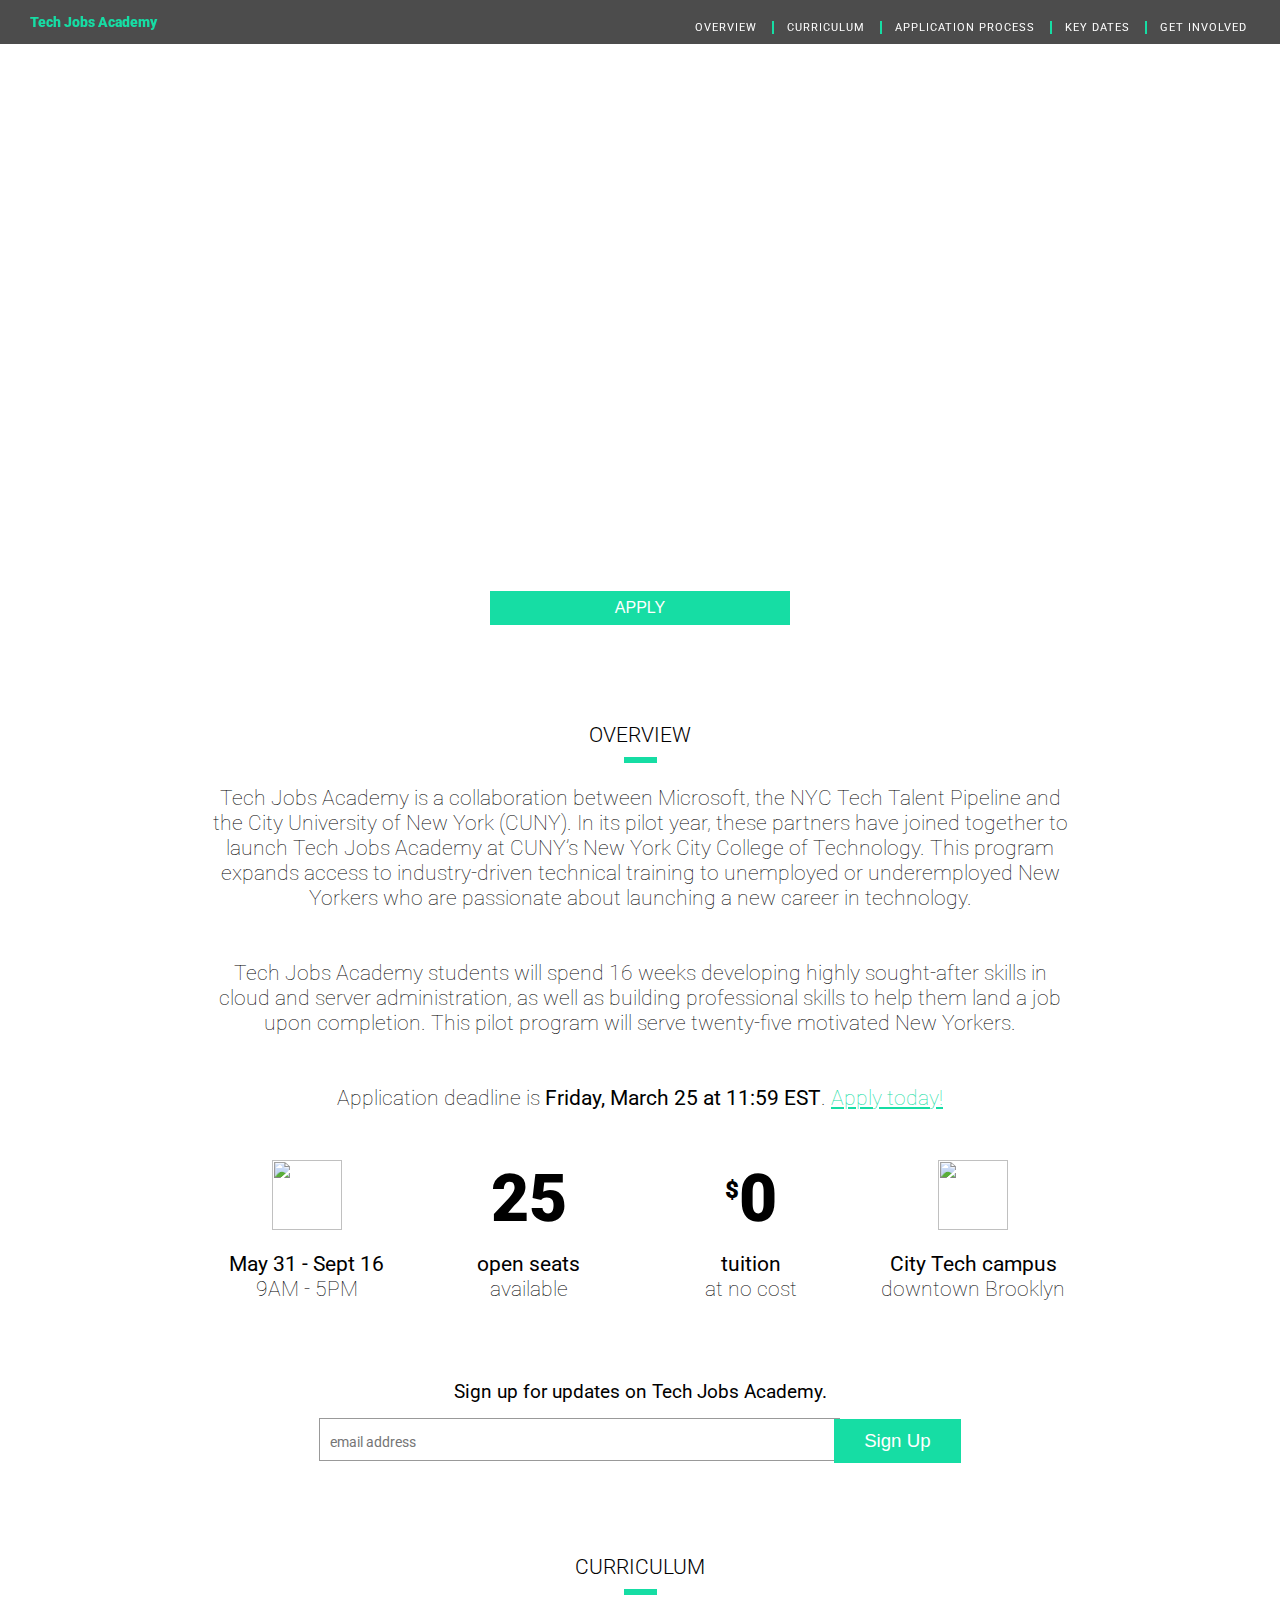
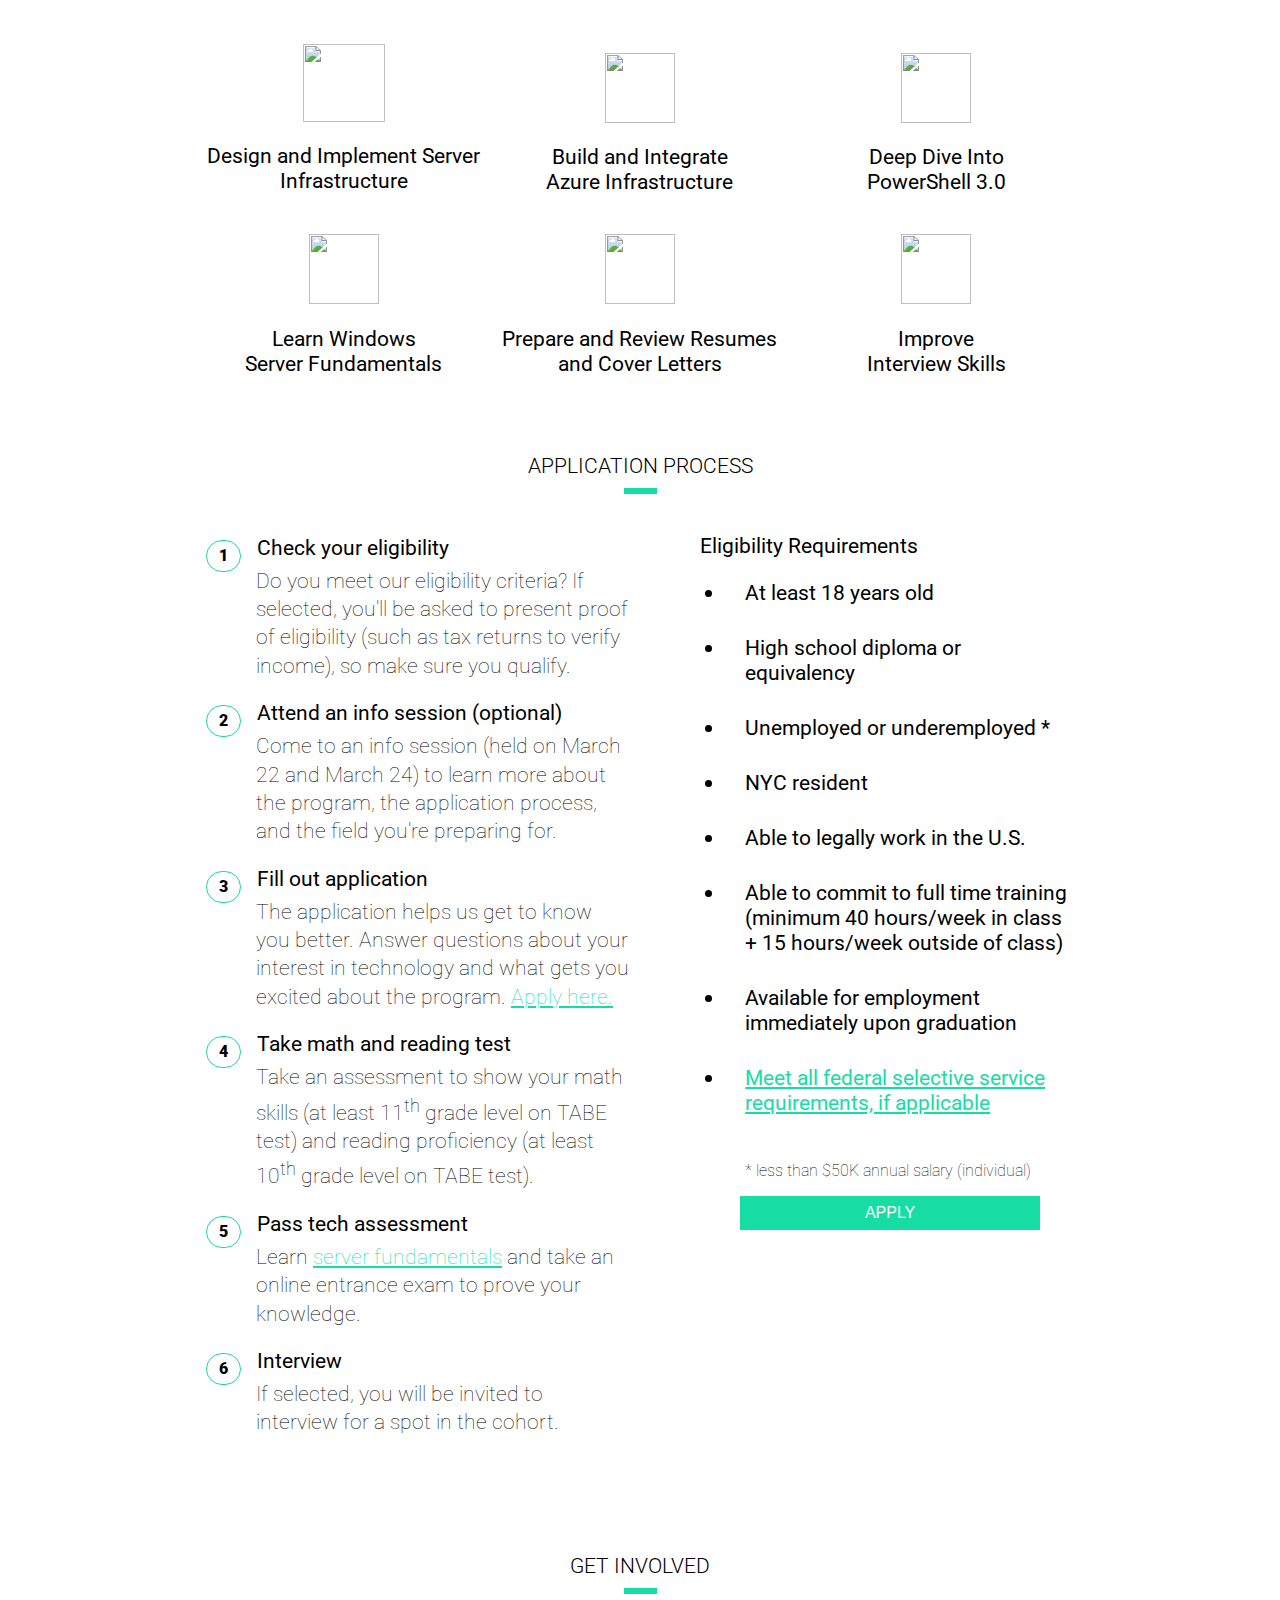
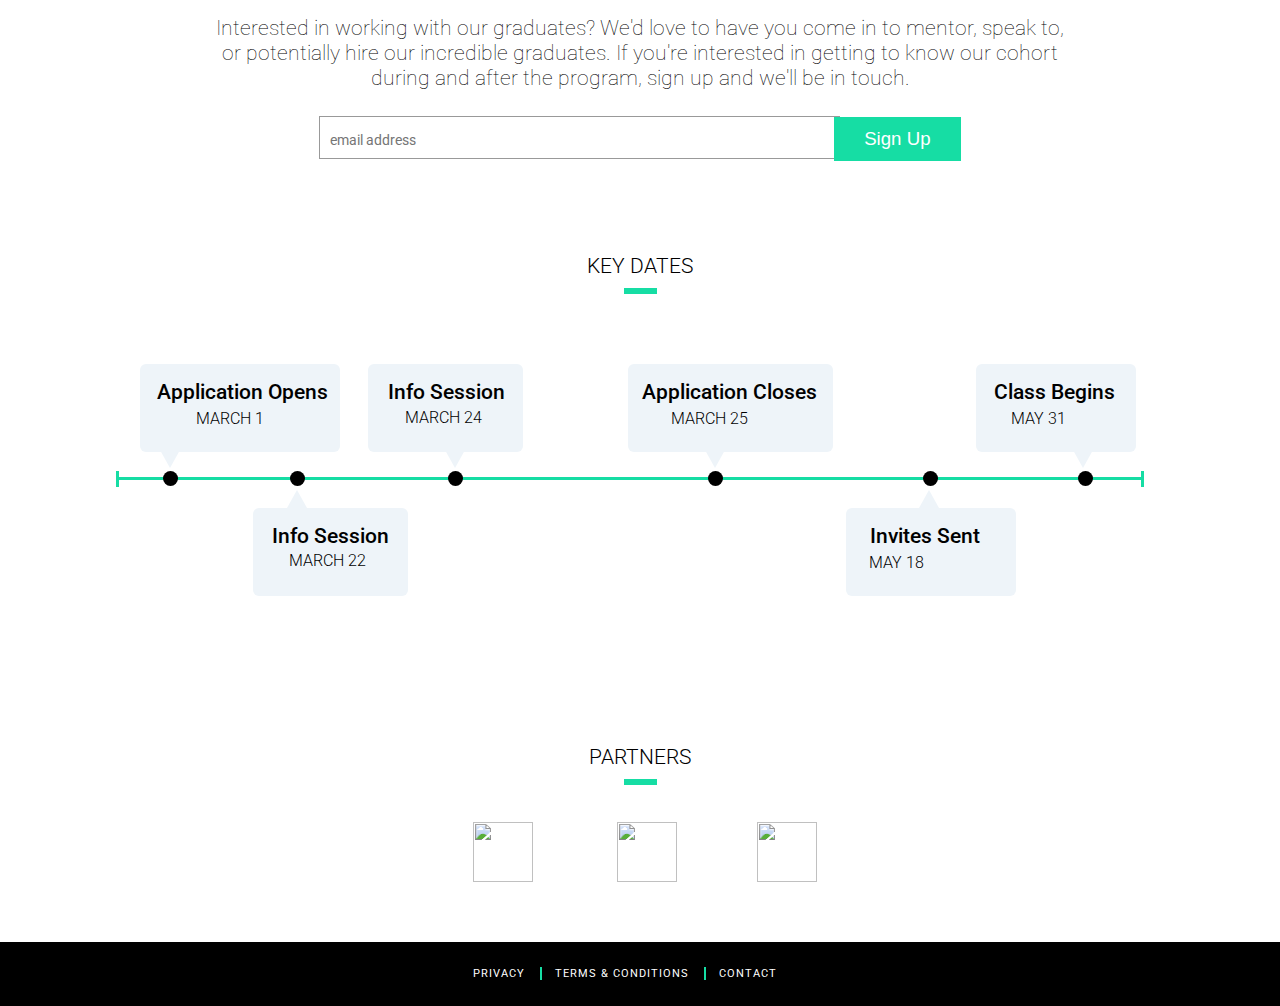
==== index.html @ 4dffdef2 "Updates copy changes" ====
<html>
  <head>
    <meta charset="utf-8">
    <meta name="viewport" content="width=device-width, initial-scale=1.0" />
    <title>Tech Jobs Academy</title>
    <script src="http://ajax.aspnetcdn.com/ajax/jQuery/jquery-1.11.3.min.js"></script>
    <script src="./javascript/main.js" type="text/javascript" charset="utf-8"></script>
    <link href="./stylesheets/style.css" rel="stylesheet">
    <link
    href='http://fonts.googleapis.com/css?family=Roboto:900,500,400,300,100' rel='stylesheet' type='text/css'>
    <script type="text/javascript">
      window.heap=window.heap||[],heap.load=function(e,t){window.heap.appid=e,window.heap.config=t=t||{};var
        n=t.forceSSL||"https:"===document.location.protocol,a=document.createElement("script");a.type="text/javascript",a.async=!0,a.src=(n?"https:":"http:")+"//cdn.heapanalytics.com/js/heap-"+e+".js";var
        o=document.getElementsByTagName("script")[0];o.parentNode.insertBefore(a,o);for(var r=function(e){return function(){heap.push([e].concat(Array.prototype.slice.call(arguments,0)))}},p=["clearEventProperties","identify","setEventProperties","track","unsetEventProperty"],c=0;c<p.length;c++)heap[p[c]]=r(p[c])};heap.load("2273105674");
    </script>
  </head>
  <body>
    <header>
      <div class="nav-bar">
        <div class="logo">
          <a href="#home" class="moveTo" title="TJA"><p>Tech Jobs Academy</p></a>
        </div>
        <nav>
          <button class="c-hamburger c-hamburger--rot" id="hamburger">
            <span>toggle menu</span>
          </button>
          <div class="nav-list">
            <ul>
              <li><a href="#overview" class="moveTo" title="OVERVIEW">OVERVIEW</a></li>
              <li><a href="#curriculum" class="moveTo" title="CURRICULUM">CURRICULUM</a></li>
              <li><a href="#application" class="moveTo" title="APPLICATION PROCESS">APPLICATION PROCESS</a></li>
              <li><a href="#key-dates" class="moveTo" title="KEY DATES">KEY DATES</a></li>
              <li><a href="#get-involved" class="moveTo" title="GET
                  INVOLVED">GET INVOLVED</a></li>
            </ul>
          </div>
        </nav>
      </div>
      <div class="hero" id="home">
        <div class="hero-blurb">
          <h1>Tech Jobs Academy</h1>
          <p>An intensive, 16-week technical training program preparing
            underemployed and unemployed New Yorkers for in-demand tech jobs in cloud and server administration.</p>
          <a
            href="https://tech-jobs-academy-2.forms.fm/tech-jobs-academy-cohort-2-2346"
            title="APPLY" target="_blank">
            <button class="long-button"
              href="https://tech-jobs-academy-2.forms.fm/tech-jobs-academy-cohort-2-2346">
              APPLY
            </button>
          </a>
        </div>
      </div>
    </header>
    <section class="overview" id="overview">
      <h2>OVERVIEW</h2>
      <p>
        Tech Jobs Academy is a collaboration between Microsoft, the
        NYC Tech Talent Pipeline and the City University of New York (CUNY). In
        its pilot year, these partners have joined together to launch Tech Jobs
        Academy at CUNY’s New York City College of Technology. This program
        expands access to industry-driven technical training to unemployed or
        underemployed New Yorkers who are passionate about
        launching a new career in technology.
      </p>
      <p>Tech Jobs Academy students will spend 16 weeks developing highly
        sought-after skills in cloud and server administration, as well as
        building professional skills to help them land a job upon completion.
        This pilot program will serve twenty-five motivated New Yorkers.</p>
      <p>Application deadline is <strong>Friday, March 25 at 11:59
          EST</strong>.
        <a href="https://tech-jobs-academy-2.forms.fm/tech-jobs-academy-cohort-2-2346" target="_blank">Apply today!</a>
      </p>
      <div class="curriculum-blurbs">
        <div class="image-blurb">
          <img src="./images/calendar.jpg">
          <h3>May 31 - Sept 16</h3>
          <p>9AM - 5PM</p>
        </div>
        <div class="image-blurb">
          <div class="icon">25</div>
          <h3>open seats</h3>
          <p>available</p>
        </div>
        <div class="image-blurb">
          <div class="icon"><span class="dollar">$</span>0</div>
          <h3>tuition</h3>
          <p>at no cost</p>
        </div>
        <div class="image-blurb">
          <img src="./images/location.jpg">
          <h3>City Tech campus</h3>
          <p>downtown Brooklyn</p>
        </div>
      </div>
      <div class="mail-signup">
        <!-- Begin MailChimp Signup Form -->
        <link href="//cdn-images.mailchimp.com/embedcode/slim-081711.css" rel="stylesheet" type="text/css">
        <style type="text/css">
          #mc_embed_signup{background:#fff; clear:left; font:14px Helvetica,Arial,sans-serif;  width:400px;}
          /* Add your own MailChimp form style overrides in your site stylesheet or in this style block.
          We recommend moving this block and the preceding CSS link to the HEAD of your HTML file. */
        </style>
        <div id="mc_embed_signup">
          <form
            action="//techjobsacademy.us11.list-manage.com/subscribe/post?u=0a7c96cb18dc32f26c730656a&amp;id=a09035aef5" method="post" id="mc-embedded-subscribe-form" name="mc-embedded-subscribe-form" class="validate" target="_blank" novalidate>
            <div id="mc_embed_signup_scroll">
              <label for="mce-EMAIL">Sign up for updates on Tech Jobs Academy.</label>
              <div id="input-box">
                <div style="position: absolute; left: -5000px;"><input
                  type="text" name="b_0a7c96cb18dc32f26c730656a_a09035aef5" tabindex="-1" value=""></div>
                <input type="email" value="" name="EMAIL" class="email" id="mce-EMAIL" placeholder="email address" required>
                <!-- real people should not fill this in and expect good things - do not remove this or risk form bot signups-->
                <span class="clear">
                  <input type="submit" value="Sign Up" name="subscribe" id="mc-embedded-subscribe" class="short-button">
                </span>
              </div>
            </div>
          </form>
        </div>
      </div>
    </section>

    <section class="curriculum" id="curriculum">
      <h2>CURRICULUM</h2>
      <div class="curriculum-blurbs">
        <div class="image-blurb">
          <img src="./images/server_infra.png" id="icon_1"><h3>Design and Implement Server Infrastructure</h3>
        </div>
        <div class="image-blurb">
          <img src="./images/azure_icon.jpg"><h3>Build and Integrate<br>Azure Infrastructure</h3>
        </div>
        <div class="image-blurb">
          <img src="./images/Terminal_icon.png"><h3>Deep Dive Into<br>PowerShell 3.0</h3>
        </div>
        <div class="image-blurb">
          <img src="./images/fundamentals_icon.png"><h3>Learn Windows<br>Server Fundamentals</h3>
        </div>
        <div class="image-blurb">
          <img src="./images/resume_icon.png"><h3>Prepare and Review Resumes and Cover Letters</h3>
        </div>
        <div class="image-blurb">
          <img src="./images/intervew_icon.png"><h3>Improve<br>Interview Skills</h3> 
        </div>
      </div>
    </section>

    <section class="application" id="application">
      <h2>APPLICATION PROCESS</h2>
      <div class="curriculum-blurbs">
        <div class="application-steps">
          <ol>
            <li>
              <h3>Check your eligibility</h3>
              <p>Do you meet our eligibility criteria? If selected, you'll be asked to
                present proof of eligibility (such as tax returns to verify income), so make sure you qualify.</p>
            </li>
            <li>
              <h3>Attend an info session (optional)</h3>
              <p>
                Come to an info session (held on March 22 and March 24) to learn
                more about the program, the application process, and the field
                you're preparing for.
              </p>
            </li>
            <li>
              <h3>Fill out application</h3>
              <p>The application helps us get to know you better. Answer
                questions about your interest in technology and what gets you
                excited about the program. <a
                  href="https://tech-jobs-academy-2.forms.fm/tech-jobs-academy-cohort-2-2346"
                  target="_blank">Apply
                  here.</a></p>
            </li>
            <li>
              <h3>Take math and reading test</h3>
              <p>Take an assessment to show your math skills (at least
                11<sup>th</sup> grade level on TABE test) and reading
                proficiency (at least 10<sup>th</sup> grade level on TABE test).</p>
            </li>
            <li>
              <h3>Pass tech assessment</h3>
              <p>Learn <a
                  href="https://mva.microsoft.com/en-us/training-courses/windows-server-administration-fundamentals-8477?l=LaRRbeXz_5004984382"
                  target="_blank">server fundamentals</a> and take an online entrance exam to prove your knowledge.</p>
            </li>
            <li>
              <h3>Interview</h3>
              <p>If selected, you will be invited to interview for a spot in the cohort.</p>
            </li>
          </ol>
        </div>
        <div class="eligibility">
          <h3>Eligibility Requirements</h3>
          <ul>
            <li>At least 18 years old</li>
            <li>High school diploma or equivalency</li>
            <li>Unemployed or underemployed *</li>
            <li>NYC resident</li>
            <li>Able to legally work in the U.S.</li>
            <li>Able to commit to full time training (minimum 40 hours/week
              in class + 15 hours/week outside of class)</li>
            <li>Available for employment immediately upon graduation</li>
            <li><a href="http://www.sss.gov/default.htm" target="_blank">Meet all federal
                selective service requirements, if applicable</a></li>
            <p>* less than $50K annual salary (individual)</p>
          </ul>
          <div class="apply-button">
            <a href="https://tech-jobs-academy-2.forms.fm/tech-jobs-academy-cohort-2-2346"
              title="APPLY" target="_blank">
              <button class="long-button">
                APPLY
              </button>
            </a>
          </div>
        </div>
      </div>
    </section>

    <section class="get-involved" id="get-involved">
      <h2>GET INVOLVED</h2>
      <p>Interested in working with our graduates? We'd love to have you come in
        to mentor, speak to, or potentially hire our incredible graduates. If
       you're interested in getting to know our cohort during and after the
       program, sign up and we'll be in touch.</p>
      <div class="mail-signup">
        <!-- Begin MailChimp Signup Form -->
        <link href="//cdn-images.mailchimp.com/embedcode/slim-081711.css" rel="stylesheet" type="text/css">
        <style type="text/css">
          #mc_embed_signup{background:#fff; clear:left; font:14px Helvetica,Arial,sans-serif;  width:400px;}
          /* Add your own MailChimp form style overrides in your site stylesheet or in this style block.
          We recommend moving this block and the preceding CSS link to the HEAD of your HTML file. */
        </style>
        <div id="mc_embed_signup">
          <form
            action="//techjobsacademy.us11.list-manage.com/subscribe/post?u=0a7c96cb18dc32f26c730656a&amp;id=a09035aef5" method="post" id="mc-embedded-subscribe-form" name="mc-embedded-subscribe-form" class="validate" target="_blank" novalidate>
            <div id="mc_embed_signup_scroll">
              <div id="input-box">
                <div style="position: absolute; left: -5000px;"><input
                  type="text" name="b_0a7c96cb18dc32f26c730656a_a09035aef5" tabindex="-1" value=""></div>
                <input type="email" value="" name="EMAIL" class="email" id="mce-EMAIL" placeholder="email address" required>
                <!-- real people should not fill this in and expect good things - do not remove this or risk form bot signups-->
                <span class="clear">
                  <input type="submit" value="Sign Up" name="subscribe" id="mc-embedded-subscribe" class="short-button">
                </span>
              </div>
            </div>
          </form>
        </div>
    </section>
    <section class="key-dates" id="key-dates">
      <h2>KEY DATES</h2>
      <div class="timeline">
        <div class="line">
          <div class="line-start">
          </div>
          <div class="line-end">
          </div>
        </div>
        <div class="key-date" id="dot1">
          <div class="callout">
            <h3>Application Opens</h3>
            <b class="notch"></b>
          </div>
          <h4>MARCH 1</h4>
          <span></span>
        </div>
        <div class="key-date" id="dot2">
          <a
            href=""
            target="_blank">
            <div class="callout">
              <h3>Info Session</h3>
              <b class="notch"></b>
            </div>
            <h4>MARCH 22</h4>
            <span></span>
          </a>
        </div>
        <div class="key-date" id="dot3">
          <a
            href=""
            target="_blank">
            <div class="callout">
              <h3>Info Session</h3>
              <b class="notch"></b>
            </div>
            <h4>MARCH 24</h4>
            <span></span>
          </a>
        </div>
        <div class="key-date" id="dot6">
          <div class="callout">
            <h3>Application Closes</h3>
            <b class="notch"></b>
          </div>
          <h4>MARCH 25</h4>
          <span></span>
        </div>
        <div class="key-date" id="dot7">
          <div class="callout">
            <h3>Invites Sent</h3>
            <b class="notch"></b>
          </div>
          <h4>MAY 18</h4>
          <span></span>
        </div>
        <div class="key-date" id="dot8">
          <div class="callout">
            <h3>Class Begins</h3>
            <b class="notch"></b>
          </div>
          <h4>MAY 31</h4>
          <span></span>
        </div>
      </div>
    </section>
    <footer>
      <h2>PARTNERS</h2>
      <div class="partner-logos">
        <a href="http://www.citytech.cuny.edu" target="_blank" title="New York
          City College of Technology/CUNY"><img src="./images/cuny-black.jpg"></a>
        <a href="http://www.techtalentpipeline.nyc" target="_blank" title="NYC
          Tech Talent Pipeline"><img src="./images/ttp_logo.png"</a>
        <a href="http://www.microsoft.com" target="_blank" title="Microsoft"><img src="./images/msr.jpg"></a>
      </div>
    </footer>
    <section class="footer" id="footer">
      <nav>
        <ul>
          <li><a href="http://www1.nyc.gov/home/privacy-policy.page" target="_blank">Privacy</a></li>
          <li><a href="http://www1.nyc.gov/home/terms-of-use.page" target="_blank">Terms & Conditions</a></li>
          <li><a href="mailto:info@techjobsacademy.com">Contact</a></li>
        </ul>
      </nav>
    </section>
  </body>
</html>
---- stylesheets/style.css ----
html {
  box-sizing: border-box; }

*, *::after, *::before {
  box-sizing: inherit; }

.long-button {
  display: inline-block;
  background-color: #16DDA4;
  cursor: pointer;
  color: white;
  font-family: 100% Roboto, sans-serif;
  font-size: 1em;
  padding: 8px 0px;
  text-decoration: none;
  border: none; }

body {
  margin: 0; }

a {
  color: white;
  text-decoration: none; }

p > a, li a {
  color: #16DDA4;
  text-decoration: underline; }

h1 {
  font-family: Roboto, sans-serif;
  font-size: 2.36859em;
  font-weight: 500;
  color: white;
  z-index: 10; }

h2 {
  font-family: Roboto, sans-serif;
  font-size: 1.333em;
  font-weight: 300;
  color: black; }
  h2:after {
    content: ' ';
    max-width: initial;
    display: block;
    height: 6px;
    width: 33px;
    margin-left: auto;
    margin-right: auto;
    margin-top: 10px;
    background-color: #16DDA4; }

h3 {
  font-family: Roboto, sans-serif;
  font-size: 1em;
  font-weight: 400;
  color: black; }

h4 {
  font-family: Roboto, sans-serif;
  font-size: 1em;
  font-weight: 300;
  color: black; }

p {
  font-family: Roboto, sans-serif;
  font-size: 1em;
  font-weight: 100;
  color: black; }

li {
  font-family: Roboto, sans-serif;
  font-size: 1em; }
  li h3 {
    font-weight: 400; }
  li p {
    font-weight: 100; }

ul {
  font-family: Roboto, sans-serif;
  font-weight: 400;
  color: black; }

.application-steps ol {
  list-style: none;
  counter-reset: my-awesome-counter; }
  .application-steps ol li {
    margin-left: 10px;
    padding: 0px;
    counter-increment: my-awesome-counter;
    border-bottom: 1px solid white;
    line-height: 22px; }
    .application-steps ol li h3 {
      margin: 0;
      display: inline-block; }
    .application-steps ol li p {
      margin-top: 5px;
      padding-left: 0px; }
  .application-steps ol li:before {
    content: counter(my-awesome-counter);
    line-height: 30px;
    display: inline-block;
    vertical-align: middle;
    margin: 0px 12px -10px -50px;
    width: 35px;
    text-align: center;
    border-radius: 1in;
    border: 1.5px solid #16DDA4;
    font-weight: 900;
    background-color: white; }

.hero-blurb p {
  color: white; }

section {
  padding: 25px 0; }

.icon {
  font-family: Roboto, sans-serif;
  font-size: 66px;
  font-weight: 900; }

.dollar {
  font-size: 24px;
  vertical-align: super; }

#icon_1 {
  margin-top: -9px;
  height: 78px;
  width: 82px;
  padding-top: -90px; }

header::after {
  clear: both;
  content: "";
  display: table; }

.hero {
  float: left;
  display: block;
  margin-right: 2.35765%;
  width: 100%;
  background-image: url("../images/black_woman_at_computer.jpeg");
  background-repeat: no-repeat;
  background-size: 750px;
  background-position: -90 0; }
  .hero:last-child {
    margin-right: 0; }
  .hero p h1 {
    float: left;
    display: block;
    margin-right: 2.35765%;
    width: 100%; }
    .hero p h1:last-child {
      margin-right: 0; }
  .hero h1 {
    color: white; }
  .hero .hero-blurb {
    max-width: 68em;
    margin-left: auto;
    margin-right: auto;
    text-align: center;
    padding: 150px 20% 50px; }
    .hero .hero-blurb::after {
      clear: both;
      content: "";
      display: table; }
    .hero .hero-blurb p {
      font-weight: 400; }

.image-blurb {
  float: left;
  display: block;
  margin-right: 2.35765%;
  width: 48.82117%;
  text-align: center; }
  .image-blurb:last-child {
    margin-right: 0; }
  .image-blurb:nth-child(2n) {
    margin-right: 0; }
  .image-blurb:nth-child(2n+1) {
    clear: left; }
  .image-blurb img, .image-blurb .icon {
    height: 70px; }
  .image-blurb h3 {
    margin-bottom: 0px; }
  .image-blurb p {
    margin-top: 0px; }

.curriculum-blurbs {
  max-width: 68em;
  margin-left: auto;
  margin-right: auto; }
  .curriculum-blurbs::after {
    clear: both;
    content: "";
    display: table; }

button {
  width: 200px; }

section {
  max-width: 68em;
  margin-left: auto;
  margin-right: auto;
  max-width: 58em;
  padding: 30px; }
  section::after {
    clear: both;
    content: "";
    display: table; }

h1, h2 {
  text-align: center; }

.overview p {
  text-align: center;
  font-weight: 100;
  margin-bottom: 50px; }

.get-involved p {
  text-align: center; }

.eligibility {
  float: left;
  display: block;
  margin-right: 2.35765%;
  width: 100%; }
  .eligibility:last-child {
    margin-right: 0; }
  .eligibility h3 {
    padding-left: 20px; }
  .eligibility ul {
    padding-left: 0px; }
  .eligibility ul li {
    margin-left: 40px;
    padding-bottom: 30px; }
  .eligibility ul p {
    padding-left: 20px; }
  .eligibility p {
    text-align: center;
    font-weight: 100;
    font-size: 1em; }
  .eligibility .apply-button {
    text-align: center; }
  .eligibility .long-button {
    padding-right: 10px;
    padding-left: 10px;
    margin-left: 6px; }

.application-steps {
  display: block; }
  .application-steps::after {
    clear: both;
    content: "";
    display: table; }

.curriculum .curriculum-blurbs .image-blurb {
  margin-top: 30px; }

.key-dates {
  position: relative; }
  .key-dates::after {
    clear: both;
    content: "";
    display: table; }
  .key-dates h2 {
    margin-bottom: -80px; }

.timeline {
  width: 100%;
  position: relative; }
  .timeline::after {
    clear: both;
    content: "";
    display: table; }
  .timeline .key-date {
    width: 100%; }
    .timeline .key-date h3, .timeline .key-date h4 {
      width: 50%; }
    .timeline .key-date span {
      margin-left: -8.5px;
      left: 50.1%;
      top: 2px; }
  .timeline #dot1 {
    position: absolute;
    top: 180px; }
  .timeline #dot2 {
    position: absolute;
    top: 250px; }
  .timeline #dot3 {
    position: absolute;
    top: 320px; }
  .timeline #dot4 {
    position: absolute;
    top: 390px; }
  .timeline #dot6 {
    position: absolute;
    top: 460px; }
  .timeline #dot7 {
    position: absolute;
    top: 570px; }
  .timeline #dot8 {
    position: absolute;
    top: 675px; }
  .timeline h3 {
    font-weight: 500;
    display: block;
    text-align: right;
    float: left;
    margin: 0;
    padding-right: 27px; }
  .timeline span {
    position: absolute;
    text-align: center;
    border-radius: 50%;
    width: 15px;
    height: 15px;
    z-index: 2;
    background-color: black; }
  .timeline h4 {
    margin: 0px;
    display: block;
    text-align: left;
    float: left;
    margin-top: 2px;
    padding-left: 25px;
    font-size: 15px; }

.line {
  margin-top: 45px;
  z-index: 0;
  position: absolute;
  top: 110px;
  left: 49.5%;
  height: 565px;
  width: 3.5px;
  background-color: #16DDA4; }
  .line .line-start {
    position: absolute;
    height: 5px;
    width: 16px;
    top: -5px;
    left: -6px;
    background-color: #16DDA4; }
  .line .line-end {
    position: absolute;
    height: 5px;
    width: 16px;
    top: 562px;
    left: -6px;
    background-color: #16DDA4; }

footer {
  float: left;
  display: block;
  margin-right: 2.35765%;
  width: 100%;
  text-align: center; }
  footer:last-child {
    margin-right: 0; }
  footer .partner-logos {
    padding: 20px 0px 40px; }
  footer h2 {
    margin-top: 760px; }
  footer a {
    display: block;
    padding-bottom: 20px; }
    footer a img {
      width: 120px; }

.footer {
  background-color: black;
  color: white;
  clear: both;
  float: left;
  display: block;
  margin-right: 2.35765%;
  width: 100%;
  text-align: center;
  padding: 15px;
  max-width: none; }
  .footer:last-child {
    margin-right: 0; }
  .footer nav, .footer ul {
    float: none;
    width: auto; }
  .footer li {
    text-transform: uppercase; }
  .footer ul {
    display: inline-block;
    padding: 0px; }
  .footer nav {
    padding: 10px 0px; }

.mail-signup #mc_embed_signup #mc_embed_signup_scroll label[for=mce-EMAIL] {
  display: block;
  font-size: 1.333em;
  font-family: Roboto, sans-serif;
  text-align: center;
  width: auto;
  font-weight: normal;
  margin-top: 30px;
  margin-bottom: 10px; }

.mail-signup #mc_embed_signup {
  text-align: center;
  width: auto; }
  .mail-signup #mc_embed_signup form {
    text-align: center; }

.mail-signup #mc_embed_signup #input-box input[type="email"] {
  display: inline;
  font-family: Roboto, sans-serif;
  font-size: 1em;
  margin: 0;
  box-shadow: none;
  border-radius: none;
  margin-top: 4.5px;
  width: 130px;
  padding: 15px 10px 10px; }

.short-button {
  padding: 11px 30px;
  margin-right: auto;
  margin-left: -10px;
  display: inline;
  background-color: #16DDA4;
  cursor: pointer;
  color: #ffffff;
  font-family: 1.733em;
  font-size: 1.333em;
  text-decoration: none;
  border: none; }

.share img {
  width: 300px; }
.share section {
  padding-top: 100px; }
  .share section h2 {
    font-size: 2em; }
  .share section p {
    font-size: 1em;
    font-weight: normal; }
  .share section .description {
    font-weight: 100; }

@media screen and (max-width: 750px) {
  .nav-bar {
    float: left;
    display: block;
    margin-right: 2.35765%;
    width: 100%; }
    .nav-bar:last-child {
      margin-right: 0; }
    .nav-bar::after {
      clear: both;
      content: "";
      display: table; }
    .nav-bar .logo {
      width: 100%;
      z-index: 9;
      background-color: rgba(0, 0, 0, 0.7);
      top: 0px;
      left: 0px;
      position: fixed; }
      .nav-bar .logo p {
        color: #16DDA4;
        font-size: 0.56278em;
        font-weight: 900;
        float: left; }
    .nav-bar nav {
      /* active state, i.e. menu open */ }
      .nav-bar nav button {
        float: right; }
      .nav-bar nav .nav-list {
        float: left;
        display: block;
        margin-right: 2.35765%;
        width: 100%;
        display: none; }
        .nav-bar nav .nav-list:last-child {
          margin-right: 0; }
        .nav-bar nav .nav-list ul {
          z-index: 9;
          padding-left: 0;
          padding-top: 10px;
          list-style-type: none;
          color: black;
          width: 100%;
          background-color: rgba(0, 0, 0, 0.7);
          margin-bottom: 0px;
          padding-bottom: 2px;
          position: fixed;
          margin-top: 28px; }
        .nav-bar nav .nav-list li {
          margin-top: 5px;
          margin-bottom: 5px;
          color: #000000;
          text-align: center;
          padding-bottom: 5px;
          border-bottom: 1px solid #16DDA4; }
          .nav-bar nav .nav-list li:last-child {
            border-bottom: none;
            padding-bottom: 1px; }
        .nav-bar nav .nav-list a {
          color: white;
          text-decoration: none; }
        .nav-bar nav .nav-list a:hover {
          color: #16DDA4; }
      .nav-bar nav .c-hamburger {
        top: 0px;
        right: 0px;
        display: block;
        position: fixed;
        overflow: hidden;
        margin: 0;
        padding: 0;
        width: 32px;
        height: 28px;
        z-index: 15;
        font-size: 0;
        text-indent: -9999px;
        appearance: none;
        box-shadow: none;
        border-radius: none;
        border: none;
        cursor: pointer;
        transition: background 0.3s; }
      .nav-bar nav .c-hamburger:focus {
        outline: none; }
      .nav-bar nav .c-hamburger span {
        display: block;
        position: absolute;
        top: 44px;
        left: 18px;
        right: 18px;
        height: 2px;
        width: 15px;
        margin-left: -9.5px;
        margin-top: -31.8px;
        background: white; }
      .nav-bar nav .c-hamburger span::before,
      .nav-bar nav .c-hamburger span::after {
        position: absolute;
        display: block;
        left: 0;
        margin-top: 13px;
        margin-bottom: 13px;
        margin-left: 0px;
        height: 2px;
        width: 15px;
        background-color: #fff;
        content: ""; }
      .nav-bar nav .c-hamburger span::before {
        top: -20px; }
      .nav-bar nav .c-hamburger span::after {
        bottom: -20px; }
      .nav-bar nav .c-hamburger--rot {
        background-color: #16DDA4; }
      .nav-bar nav .c-hamburger--rot span {
        transition: transform 0.3s; }
      .nav-bar nav .c-hamburger--rot.is-active {
        background-color: #30856d; }
      .nav-bar nav .c-hamburger--rot.is-active span {
        transform: rotate(90deg); } }
@media screen and (min-width: 750px) {
  h1 {
    font-size: 4.20873em;
    margin-bottom: 0px; }

  section.overview .image-blurb {
    float: left;
    display: block;
    margin-right: 2.35765%;
    width: 23.23176%; }
    section.overview .image-blurb:nth-child(1n) {
      margin-right: 2.35765%; }
    section.overview .image-blurb:nth-child(1n+1) {
      clear: none; }
    section.overview .image-blurb:last-child {
      margin-right: 0; }

  nav ul li {
    display: inline; }

  section.curriculum .image-blurb {
    float: left;
    display: block;
    margin-right: 2.35765%;
    width: 31.76157%; }
    section.curriculum .image-blurb:nth-child(1n) {
      margin-right: 2.35765%; }
    section.curriculum .image-blurb:nth-child(1n+1) {
      clear: none; }
    section.curriculum .image-blurb:last-child {
      margin-right: 0; }
    section.curriculum .image-blurb:nth-child(3n) {
      margin-right: 0; }
    section.curriculum .image-blurb:nth-child(3n+1) {
      clear: left; }

  .eligibility {
    float: left;
    display: block;
    margin-right: 2.35765%;
    width: 48.82117%;
    padding-left: 50px; }
    .eligibility:last-child {
      margin-right: 0; }
    .eligibility h3 {
      text-align: left; }
    .eligibility ul {
      padding-left: 25px; }
      .eligibility ul li {
        margin-left: 0px;
        margin-right: 0px;
        padding-left: 20px; }
    .eligibility p {
      text-align: initial;
      font-weight: 100; }
    .eligibility .long-button {
      padding-right: 10px;
      padding-left: 10px; }

  .application-steps {
    float: left;
    display: block;
    margin-right: 2.35765%;
    width: 48.82117%; }
    .application-steps:last-child {
      margin-right: 0; }
    .application-steps ol {
      margin-top: 25px; }

  .hero {
    width: 100%;
    background-size: 100%;
    background-position: 0 0; }
    .hero .hero-blurb {
      max-width: 80em;
      padding-top: 350px; }
    .hero p {
      font-size: 1.333em;
      font-weight: 100; }

  p {
    font-weight: 100; }

  .mail-signup #mc_embed_signup #input-box input[type="email"] {
    font-family: Roboto, sans-serif;
    font-size: 1em;
    width: 60%;
    box-shadow: none;
    border-radius: none;
    margin-right: auto;
    webkit-appearance: none;
    border: 1px solid #999; }

  .long-button {
    width: 300px; }

  .curriculum .curriculum-blurbs .image-blurb {
    margin-top: 40px; }

  .key-dates {
    position: relative; }
    .key-dates::after {
      clear: both;
      content: "";
      display: table; }
    .key-dates h2 {
      margin-bottom: -40px; }

  .timeline {
    width: 100%;
    position: relative;
    display: inline-block; }
    .timeline::after {
      clear: both;
      content: "";
      display: table; }
    .timeline .key-date {
      width: 200px;
      height: 200px; }
      .timeline .key-date span {
        margin-left: -8.5px;
        top: 40px;
        left: 80px; }
      .timeline .key-date h3 {
        width: 180px;
        left: 20px; }
      .timeline .key-date h4 {
        width: 180px;
        left: 10px; }
    .timeline #dot1 {
      left: -115px;
      top: 177px; }
      .timeline #dot1 h3 {
        position: absolute;
        left: 10px;
        width: 205px;
        top: 15px; }
      .timeline #dot1 h4 {
        position: absolute;
        left: 80px;
        width: 180px;
        font-size: 1em;
        top: -22px; }
      .timeline #dot1 .callout {
        position: relative;
        top: -85px;
        left: 29px;
        height: 50px;
        width: 200px;
        margin: 18px 20px 3px;
        padding: 44px 20px;
        background-color: #eef4f9;
        -moz-border-radius: 6px;
        -webkit-border-radius: 6px;
        border-radius: 6px; }
      .timeline #dot1 .callout .notch {
        position: absolute;
        top: 86px;
        left: 20px;
        margin: 0;
        border-top: 0;
        border-left: 10px solid transparent;
        border-right: 10px solid transparent;
        border-top: 18px solid #eef4f9;
        padding: 0;
        width: 0;
        height: 0;
        font-size: 0;
        line-height: 0;
        _border-right-color: pink;
        _border-left-color: pink;
        _filter: chroma(color=pink); }
    .timeline #dot2 {
      left: 12px;
      top: 177px; }
      .timeline #dot2 h3 {
        position: absolute;
        left: -7px;
        width: 170px;
        top: 15px; }
      .timeline #dot2 h4 {
        position: absolute;
        left: 45.5px;
        width: 180px;
        font-size: 1em;
        top: 120px; }
      .timeline #dot2 .callout {
        position: relative;
        top: 59px;
        left: 15px;
        height: 50px;
        width: 155px;
        margin: 18px 20px 3px;
        padding: 44px 20px;
        background-color: #eef4f9;
        -moz-border-radius: 6px;
        -webkit-border-radius: 6px;
        border-radius: 6px; }
      .timeline #dot2 .callout .notch {
        position: absolute;
        top: -18px;
        left: 34px;
        margin: 0;
        border-top: 0;
        border-left: 10px solid transparent;
        border-right: 10px solid transparent;
        border-bottom: 18px solid #eef4f9;
        padding: 0;
        width: 0;
        height: 0;
        font-size: 0;
        line-height: 0;
        _border-right-color: pink;
        _border-left-color: pink;
        _filter: chroma(color=pink); }
    .timeline #dot3 {
      left: 170px;
      top: 177px; }
      .timeline #dot3 .callout {
        position: relative;
        top: -85px;
        left: -28px;
        height: 50px;
        width: 155;
        margin: 18px 20px 3px;
        padding: 44px 20px;
        background-color: #eef4f9;
        -moz-border-radius: 6px;
        -webkit-border-radius: 6px;
        border-radius: 6px; }
      .timeline #dot3 .callout .notch {
        position: absolute;
        top: 86px;
        left: 77px;
        margin: 0;
        border-top: 0;
        border-left: 10px solid transparent;
        border-right: 10px solid transparent;
        border-top: 18px solid #eef4f9;
        padding: 0;
        width: 0;
        height: 0;
        font-size: 0;
        line-height: 0;
        _border-right-color: pink;
        _border-left-color: pink;
        _filter: chroma(color=pink); }
      .timeline #dot3 h3 {
        position: absolute;
        left: -86px;
        width: 250px;
        top: 15px; }
      .timeline #dot3 h4 {
        position: absolute;
        left: 4px;
        width: 180px;
        font-size: 1em;
        top: -23px; }
    .timeline #dot4 {
      left: 295px;
      top: 177px; }
      .timeline #dot4 .callout {
        position: relative;
        top: 59px;
        left: -25px;
        height: 50px;
        width: 170;
        margin: 18px 20px 3px;
        padding: 44px 20px;
        background-color: #eef4f9;
        -moz-border-radius: 6px;
        -webkit-border-radius: 6px;
        border-radius: 6px; }
      .timeline #dot4 .callout .notch {
        position: absolute;
        top: -18px;
        left: 73px;
        margin: 0;
        border-top: 0;
        border-left: 10px solid transparent;
        border-right: 10px solid transparent;
        border-bottom: 18px solid #eef4f9;
        padding: 0;
        width: 0;
        height: 0;
        font-size: 0;
        line-height: 0;
        _border-right-color: pink;
        _border-left-color: pink;
        _filter: chroma(color=pink); }
      .timeline #dot4 h3 {
        position: absolute;
        left: -12px;
        top: 15px; }
      .timeline #dot4 h4 {
        position: absolute;
        font-size: 1em;
        top: 122px; }
    .timeline #dot6 {
      position: absolute;
      left: 430px;
      top: 177px; }
      .timeline #dot6 .callout {
        position: relative;
        top: -85px;
        left: -28px;
        height: 50px;
        width: 205;
        margin: 18px 20px 3px;
        padding: 44px 20px;
        background-color: #eef4f9;
        -moz-border-radius: 6px;
        -webkit-border-radius: 6px;
        border-radius: 6px; }
      .timeline #dot6 .callout .notch {
        position: absolute;
        top: 86px;
        left: 77px;
        margin: 0;
        border-top: 0;
        border-left: 10px solid transparent;
        border-right: 10px solid transparent;
        border-top: 18px solid #eef4f9;
        padding: 0;
        width: 0;
        height: 0;
        font-size: 0;
        line-height: 0;
        _border-right-color: pink;
        _border-left-color: pink;
        _filter: chroma(color=pink); }
      .timeline #dot6 h3 {
        position: absolute;
        left: -34px;
        width: 250px;
        top: 15px; }
      .timeline #dot6 h4 {
        position: absolute;
        width: 180px;
        font-size: 1em;
        top: -22px; }
    .timeline #dot7 {
      position: absolute;
      left: 645px;
      top: 177px; }
      .timeline #dot7 .callout {
        position: relative;
        top: 59px;
        left: -25px;
        height: 50px;
        width: 170;
        margin: 18px 20px 3px;
        padding: 44px 20px;
        background-color: #eef4f9;
        -moz-border-radius: 6px;
        -webkit-border-radius: 6px;
        border-radius: 6px; }
      .timeline #dot7 .callout .notch {
        position: absolute;
        top: -18px;
        left: 73px;
        margin: 0;
        border-top: 0;
        border-left: 10px solid transparent;
        border-right: 10px solid transparent;
        border-bottom: 18px solid #eef4f9;
        padding: 0;
        width: 0;
        height: 0;
        font-size: 0;
        line-height: 0;
        _border-right-color: pink;
        _border-left-color: pink;
        _filter: chroma(color=pink); }
      .timeline #dot7 h3 {
        position: absolute;
        left: -89px;
        width: 250px;
        top: 15px; }
      .timeline #dot7 h4 {
        position: absolute;
        left: -7px;
        width: 180px;
        font-size: 1em;
        top: 122px; }
    .timeline #dot8 {
      position: absolute;
      left: 800px;
      top: 177px; }
      .timeline #dot8 .callout {
        position: relative;
        top: -85px;
        left: -28px;
        height: 50px;
        width: 160;
        margin: 18px 20px 3px;
        padding: 44px 20px;
        background-color: #eef4f9;
        -moz-border-radius: 6px;
        -webkit-border-radius: 6px;
        border-radius: 6px; }
      .timeline #dot8 .callout .notch {
        position: absolute;
        top: 86px;
        left: 77px;
        margin: 0;
        border-top: 0;
        border-left: 10px solid transparent;
        border-right: 10px solid transparent;
        border-top: 18px solid #eef4f9;
        padding: 0;
        width: 0;
        height: 0;
        font-size: 0;
        line-height: 0;
        _border-right-color: pink;
        _border-left-color: pink;
        _filter: chroma(color=pink); }
      .timeline #dot8 .callout {
        left: -50px; }
      .timeline #dot8 .callout .notch {
        left: 97px; }
      .timeline #dot8 h3 {
        position: absolute;
        left: -84px;
        width: 250px;
        top: 15px; }
      .timeline #dot8 h4 {
        position: absolute;
        left: -20px;
        width: 180px;
        font-size: 1em;
        top: -22px; }
    .timeline::after {
      clear: both;
      content: "";
      display: table; }
    .timeline h3 {
      font-weight: 500;
      display: inline;
      text-align: none;
      float: none;
      margin: 0;
      padding-right: 27px; }
    .timeline span {
      position: absolute;
      text-align: center;
      border-radius: 50%;
      width: 15px;
      height: 15px;
      z-index: 2;
      background-color: black; }
    .timeline h4 {
      position: absolute;
      top: 68.5px;
      left: 18px;
      margin: 0;
      display: inline;
      text-align: none;
      float: none;
      padding-left: 25px; }

  .line {
    z-index: 0;
    position: absolute;
    top: 178px;
    left: -90px;
    height: 3.5px;
    width: 1025px;
    background-color: #16DDA4; }
    .line .line-start {
      position: absolute;
      height: 16px;
      width: 3px;
      top: -6px;
      left: 1025px;
      background-color: #16DDA4; }
    .line .line-end {
      position: absolute;
      height: 16px;
      width: 3px;
      top: -6px;
      left: 0px;
      background-color: #16DDA4; }

  footer {
    margin-top: 150px; }
    footer .partner-logos {
      float: left;
      display: block;
      margin-right: 2.35765%;
      width: 100%; }
      footer .partner-logos:last-child {
        margin-right: 0; }
      footer .partner-logos a {
        display: inline-block;
        margin-right: 80px; }
        footer .partner-logos a:first-child {
          margin-left: 90px; }
        footer .partner-logos a img {
          height: 60px;
          width: auto;
          text-align: center; }
          footer .partner-logos a img:last-child {
            margin-right: 0px; }

  footer h2 {
    margin-top: 310px; }

  .nav-bar {
    float: left;
    display: block;
    margin-right: 2.35765%;
    width: 100%;
    z-index: 9;
    background-color: rgba(0, 0, 0, 0.7);
    top: 0px;
    left: 0px;
    position: fixed; }
    .nav-bar:last-child {
      margin-right: 0; }
    .nav-bar::after {
      clear: both;
      content: "";
      display: table; }
    .nav-bar .logo {
      width: 100%;
      text-align: center; }
      .nav-bar .logo p {
        color: #16DDA4;
        font-size: 0.56278em;
        margin-right: 0px;
        font-weight: 900; }

  nav {
    display: block; }
    nav::after {
      clear: both;
      content: "";
      display: table; }
    nav .nav-list {
      display: block; }
    nav button {
      visibility: hidden; }
    nav ul {
      font-family: Roboto, sans-serif;
      width: 100%;
      text-align: center;
      padding-left: 0px;
      margin: 0px;
      padding-bottom: 10px; }
      nav ul::after {
        clear: both;
        content: "";
        display: table; }
    nav li {
      padding: 0px 3px;
      font-size: 0.75019em;
      border-right: 2px solid #16DDA4;
      display: inline; }
      nav li:last-child {
        border-right: none; }
      nav li a {
        color: white;
        padding-left: 3px;
        padding-right: 5px;
        text-decoration: none; }
      nav li a:hover {
        color: #16DDA4; }

  .nav-bar .logo {
    width: auto;
    padding-left: 30px;
    float: left; }
    .nav-bar .logo p {
      color: #16DDA4;
      font-size: 14px;
      margin-right: 0px; }

  nav {
    float: right; }
    nav ul {
      font-family: Roboto, sans-serif;
      font-size: 14px;
      height: 1em;
      width: 100%; }
    nav li {
      padding: 0px 10px;
      display: inline;
      float: left;
      display: inline;
      font-size: 0.75019em;
      letter-spacing: 1; }
      nav li:first-child {
        padding-left: 0px; }
      nav li:last-child {
        padding-right: 28px; }

  h1 {
    font-size: 4.20873em; }

  p, h3, h4 {
    font-size: 1.333em; }

  li h3, li p {
    font-size: 1.333em; }
  li p {
    font-weight: 100;
    line-height: 1.33em; }

  .eligibility ul li {
    font-size: 1.333em; }

  .eligibility h3 {
    padding-left: 0px; } }

/*# sourceMappingURL=style.css.map */
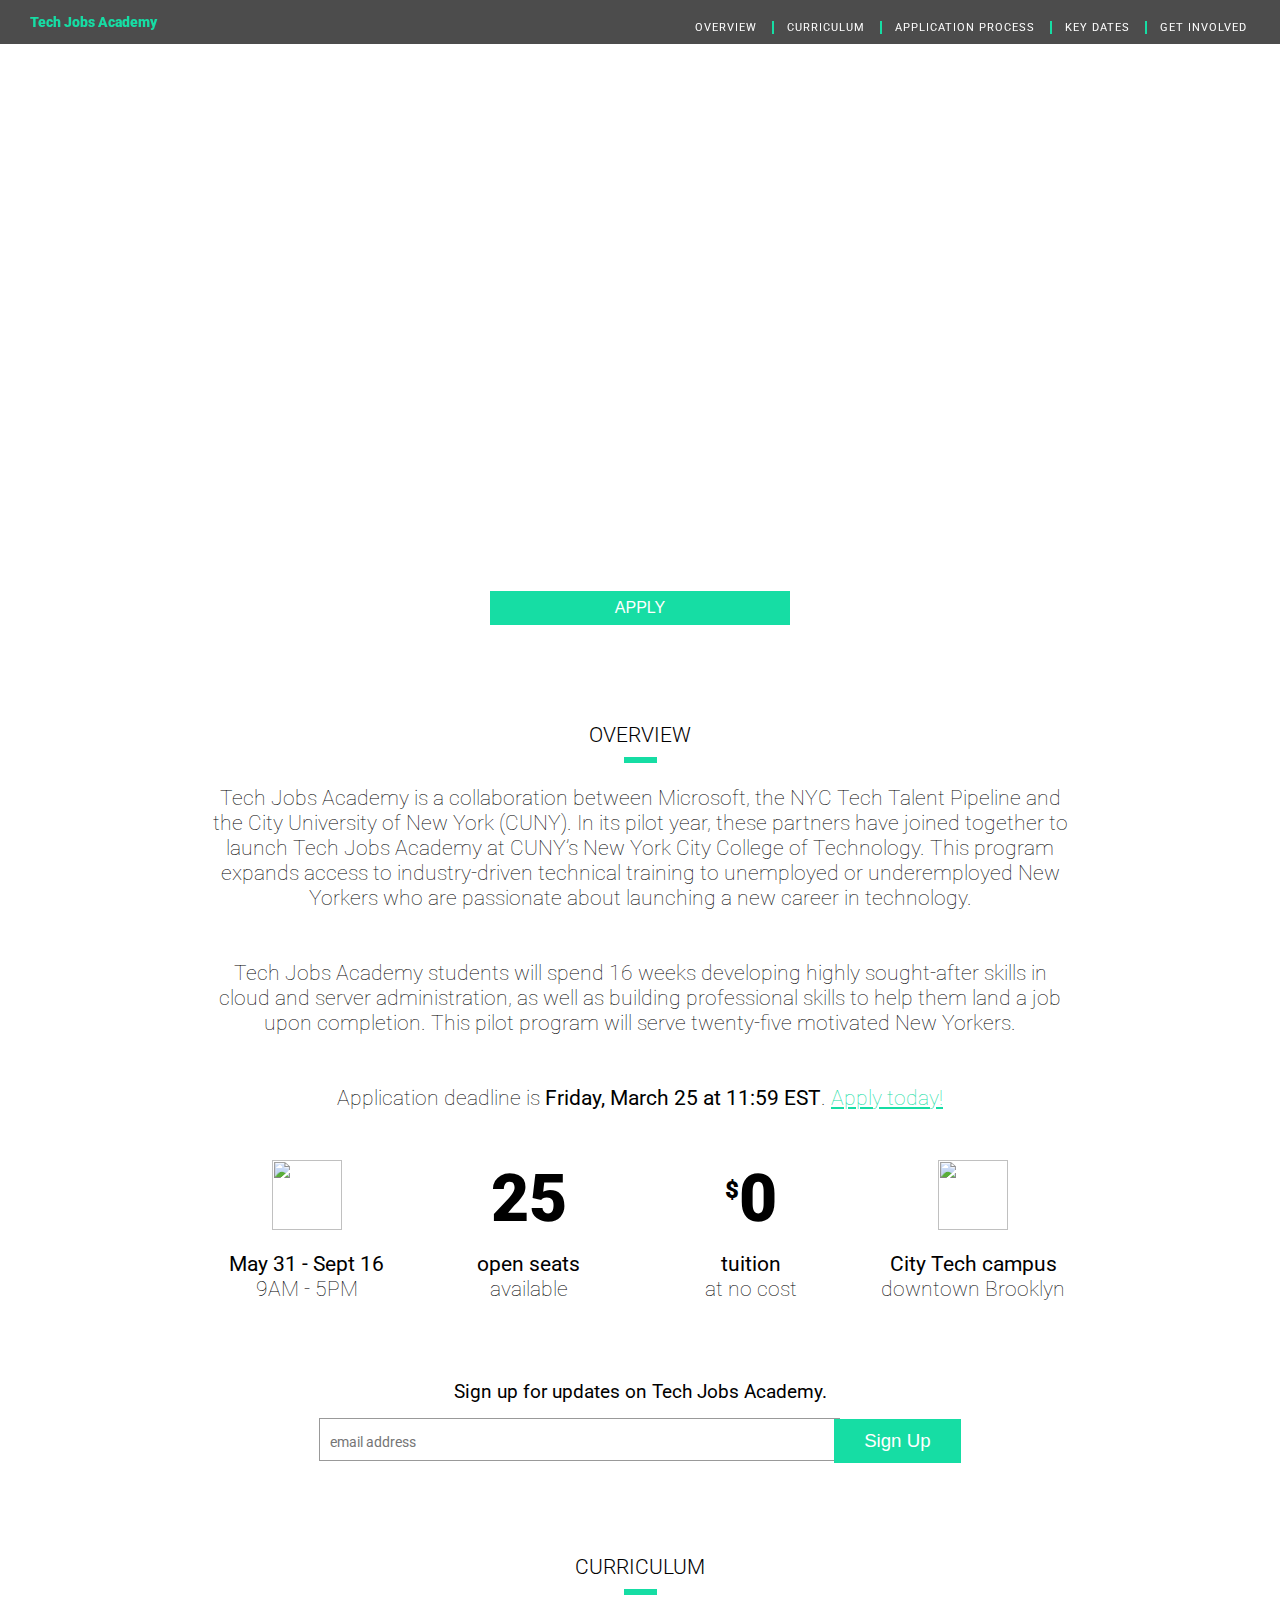
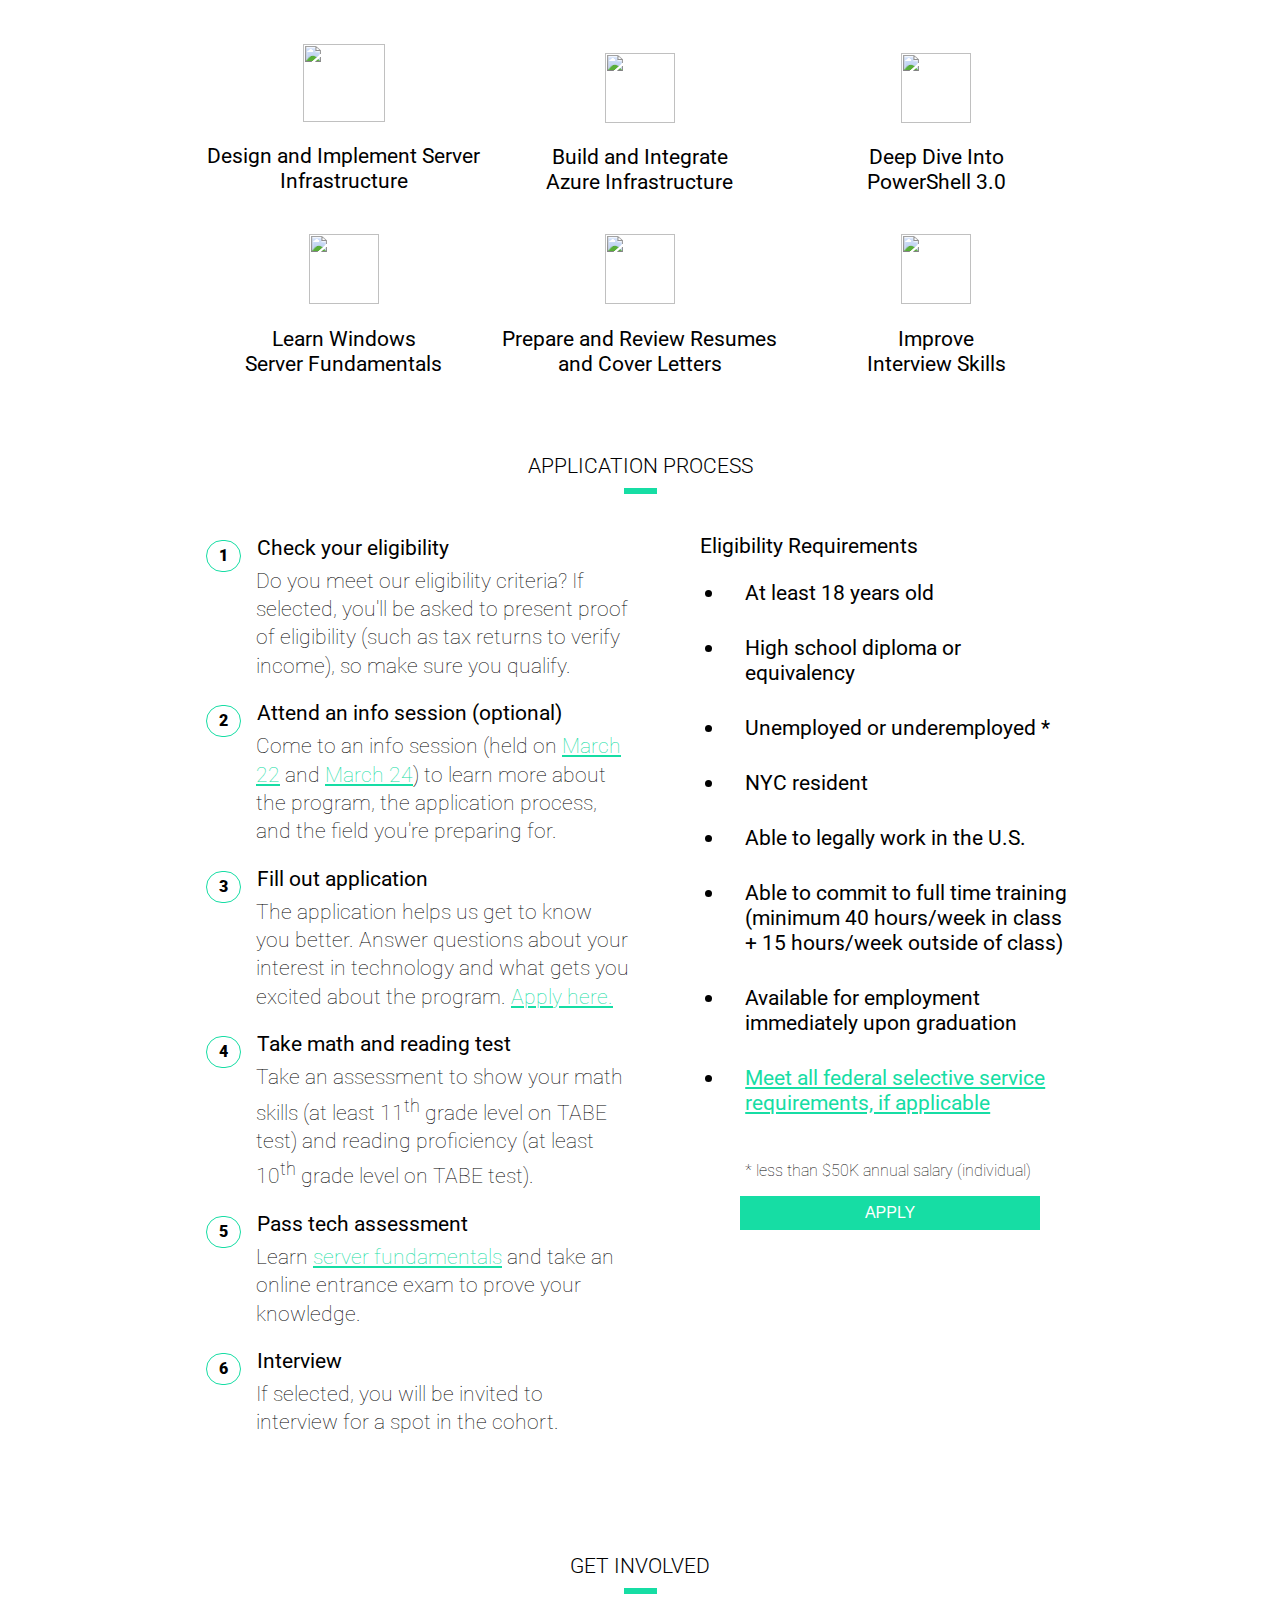
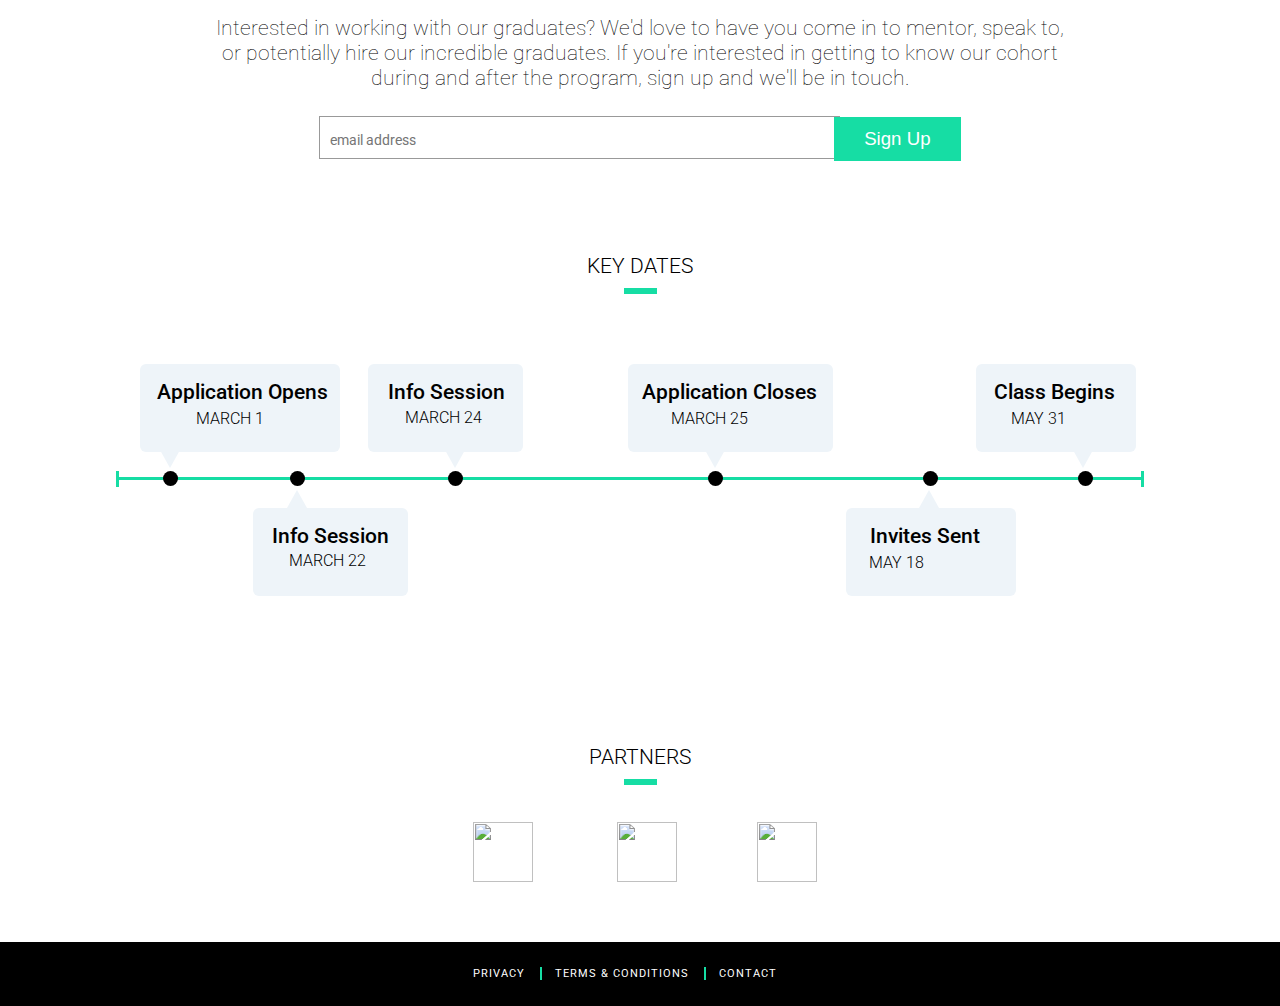
==== commit 01112560: "Adds eventbrite links to site" ====
--- a/index.html
+++ b/index.html
@@ -158,7 +158,11 @@
             <li>
               <h3>Attend an info session (optional)</h3>
               <p>
-                Come to an info session (held on March 22 and March 24) to learn
+                Come to an info session (held on <a
+                  href="https://www.eventbrite.com/e/tech-jobs-academy-cohort-2-info-session-1-tickets-18961462244"
+                  target="_blank"> March 22</a> and <a
+                  href="https://www.eventbrite.com/e/tech-jobs-academy-cohort-2-info-session-2-tickets-22429018799"
+                  target="_blank">March 24</a>) to learn
                 more about the program, the application process, and the field
                 you're preparing for.
               </p>
@@ -267,7 +271,7 @@
         </div>
         <div class="key-date" id="dot2">
           <a
-            href=""
+            href="https://www.eventbrite.com/e/tech-jobs-academy-cohort-2-info-session-1-tickets-18961462244"
             target="_blank">
             <div class="callout">
               <h3>Info Session</h3>
@@ -279,7 +283,7 @@
         </div>
         <div class="key-date" id="dot3">
           <a
-            href=""
+            href="https://www.eventbrite.com/e/tech-jobs-academy-cohort-2-info-session-2-tickets-22429018799"
             target="_blank">
             <div class="callout">
               <h3>Info Session</h3>
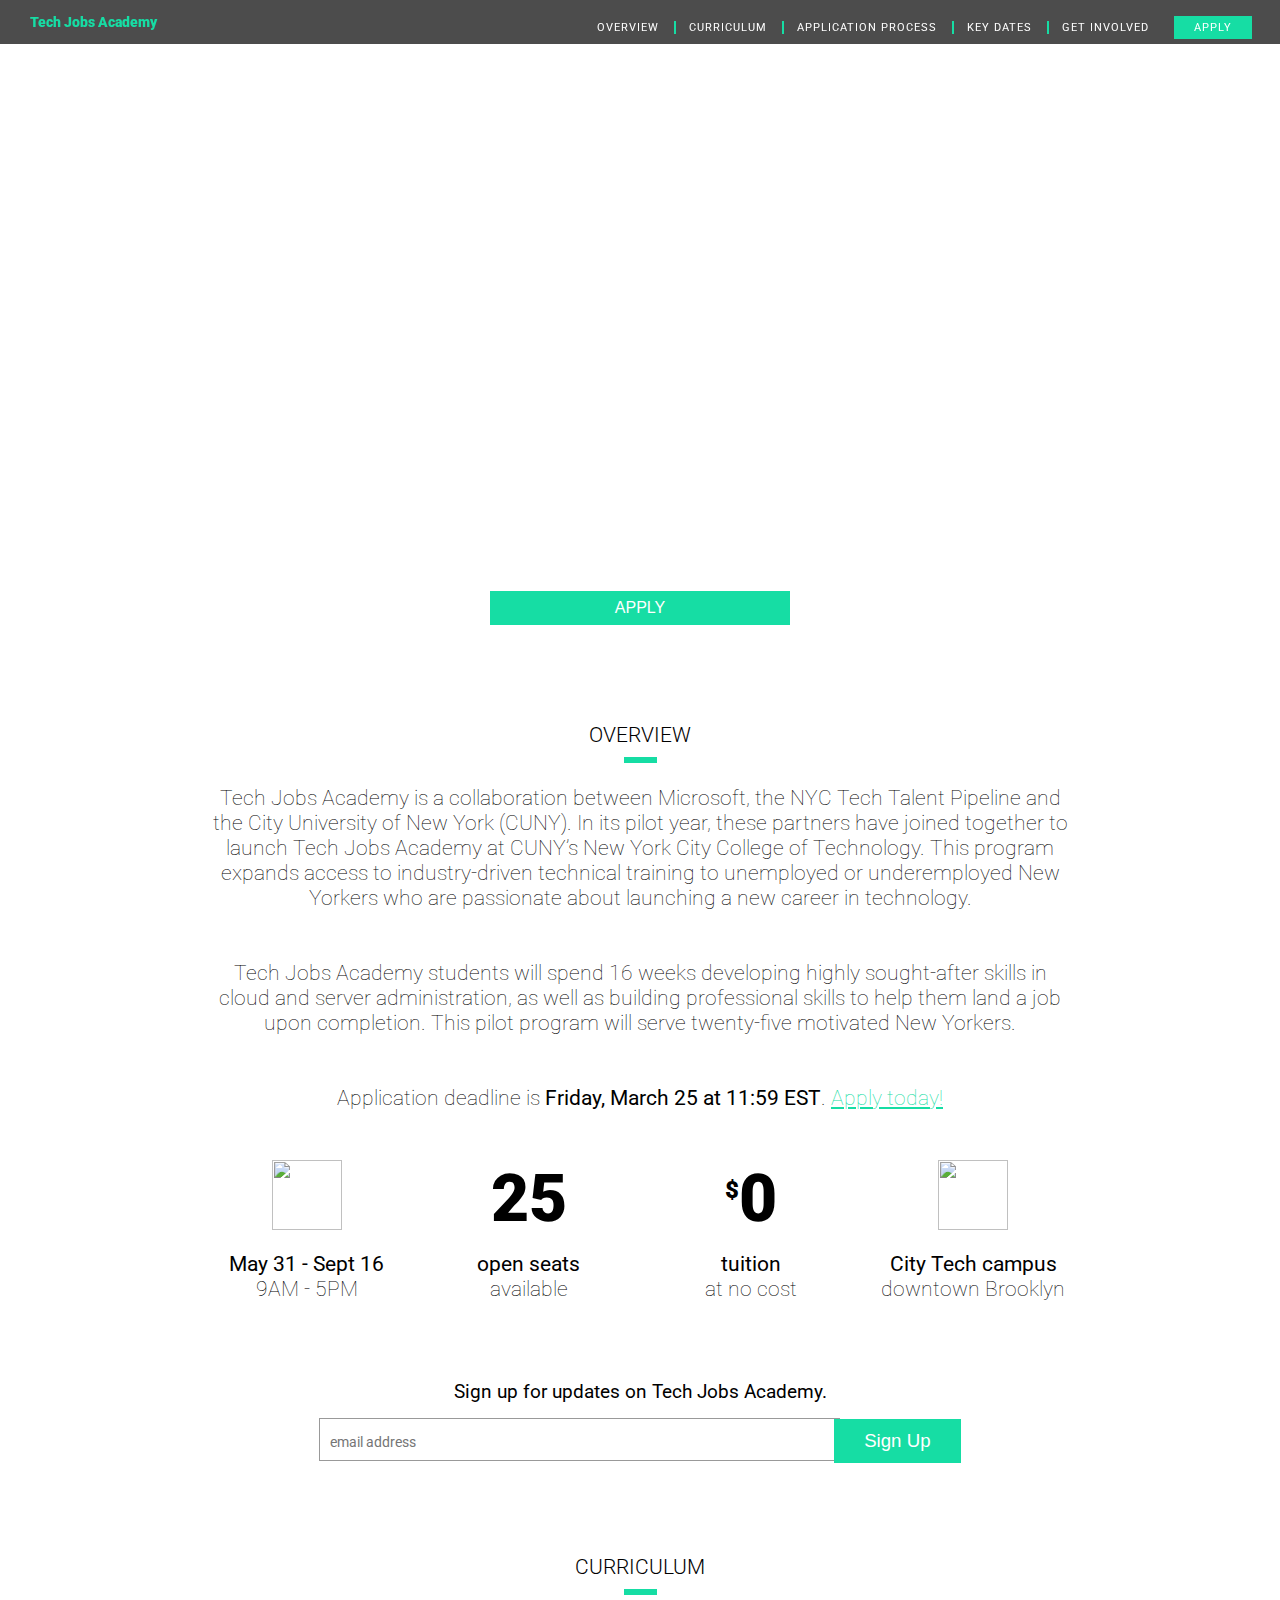
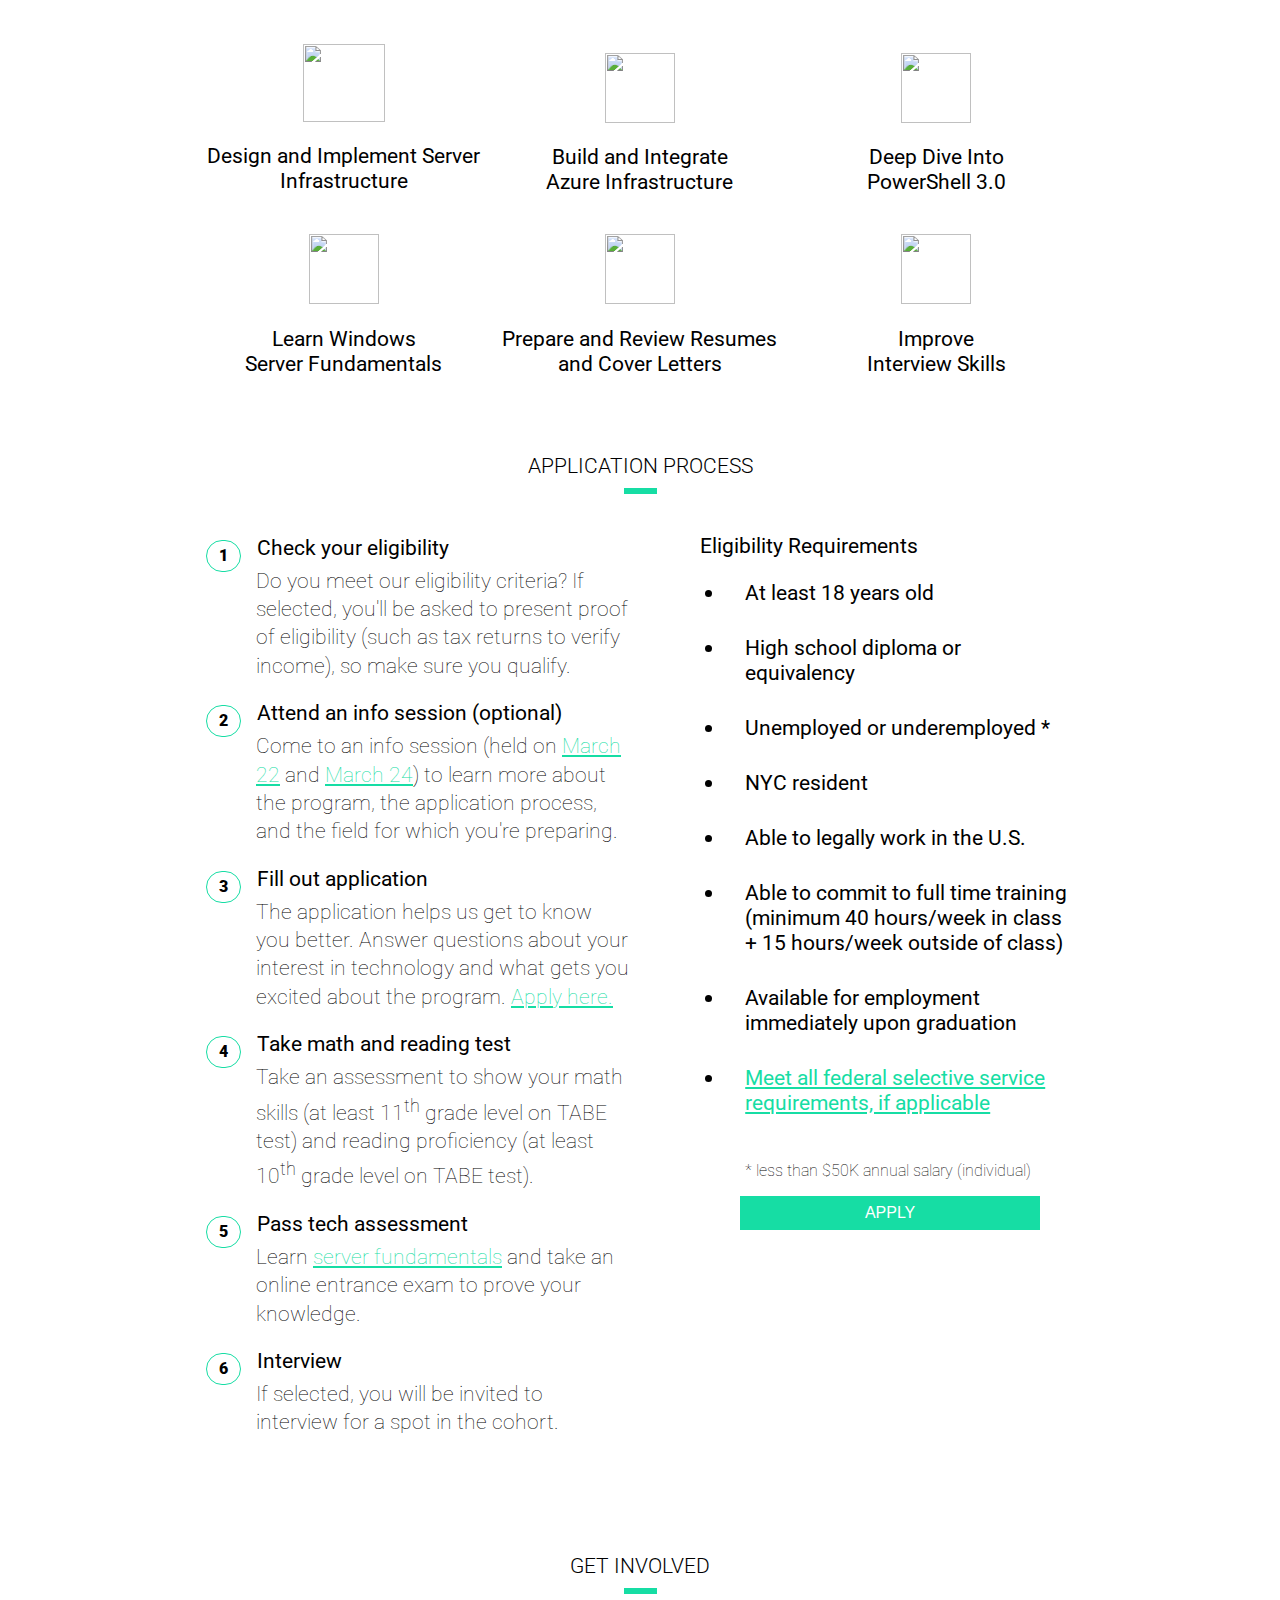
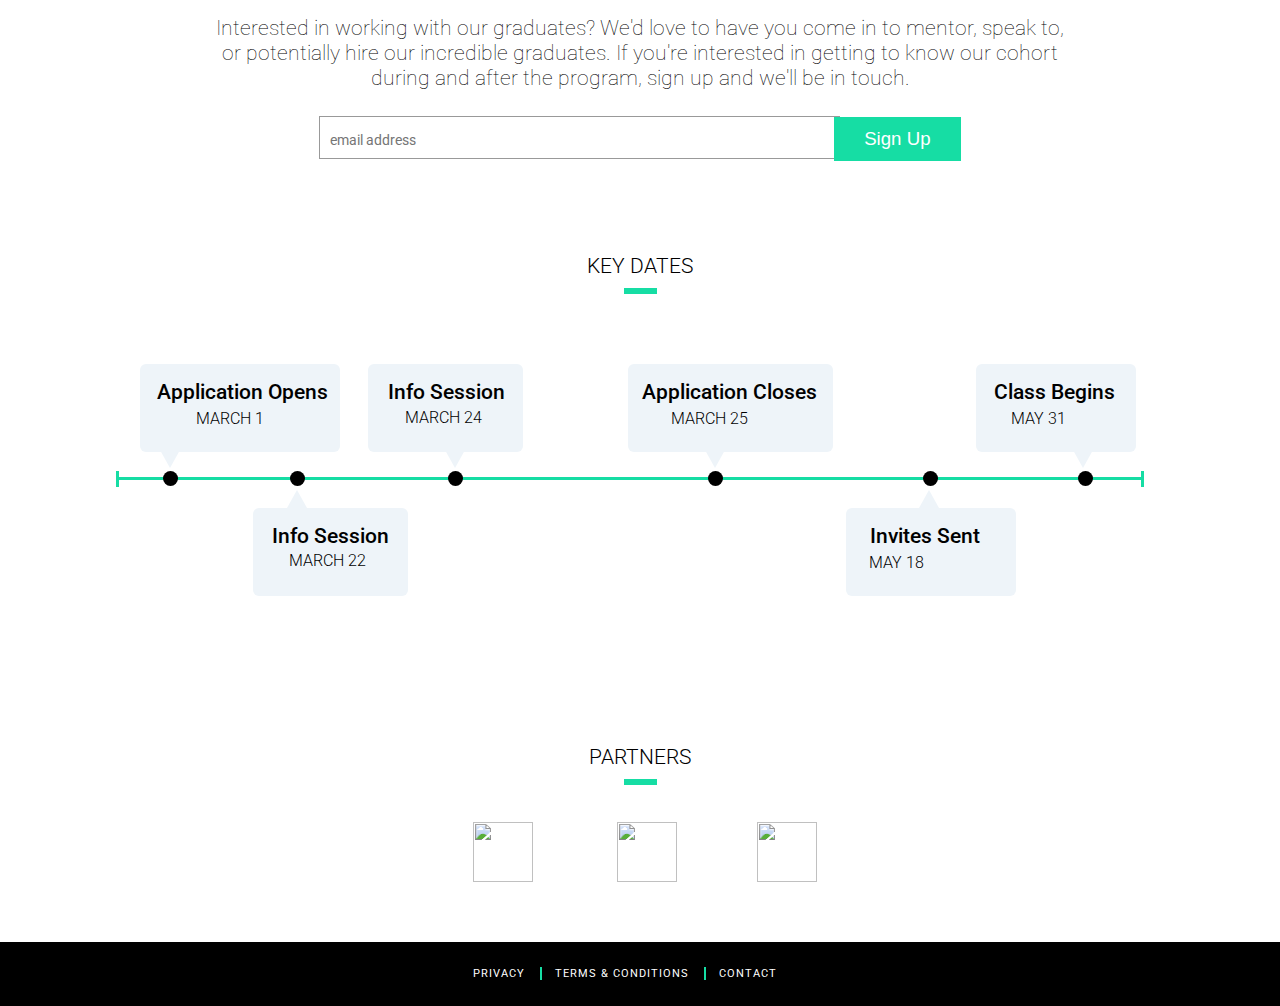
==== commit 16739ffb: "Adds apply button in the nav" ====
--- a/index.html
+++ b/index.html
@@ -13,6 +13,22 @@
         n=t.forceSSL||"https:"===document.location.protocol,a=document.createElement("script");a.type="text/javascript",a.async=!0,a.src=(n?"https:":"http:")+"//cdn.heapanalytics.com/js/heap-"+e+".js";var
         o=document.getElementsByTagName("script")[0];o.parentNode.insertBefore(a,o);for(var r=function(e){return function(){heap.push([e].concat(Array.prototype.slice.call(arguments,0)))}},p=["clearEventProperties","identify","setEventProperties","track","unsetEventProperty"],c=0;c<p.length;c++)heap[p[c]]=r(p[c])};heap.load("2273105674");
     </script>
+    <!-- Facebook Pixel Code -->
+    <script>
+      !function(f,b,e,v,n,t,s){if(f.fbq)return;n=f.fbq=function(){n.callMethod?
+      n.callMethod.apply(n,arguments):n.queue.push(arguments)};if(!f._fbq)f._fbq=n;
+      n.push=n;n.loaded=!0;n.version='2.0';n.queue=[];t=b.createElement(e);t.async=!0;
+      t.src=v;s=b.getElementsByTagName(e)[0];s.parentNode.insertBefore(t,s)}(window,
+      document,'script','//connect.facebook.net/en_US/fbevents.js');
+
+      fbq('init', '903635179752909');
+      fbq('track', "PageView");
+      fbq('track', 'ViewContent');
+    </script>
+    <noscript><img height="1" width="1" style="display:none"
+      src="https://www.facebook.com/tr?id=903635179752909&ev=PageView&noscript=1"
+      /></noscript>
+    <!-- End Facebook Pixel Code -->
   </head>
   <body>
     <header>
@@ -32,6 +48,11 @@
               <li><a href="#key-dates" class="moveTo" title="KEY DATES">KEY DATES</a></li>
               <li><a href="#get-involved" class="moveTo" title="GET
                   INVOLVED">GET INVOLVED</a></li>
+              <li>
+                <a
+                  href="https://tech-jobs-academy-2.forms.fm/tech-jobs-academy-cohort-2-2346"
+                  target="_blank" id="apply" class="moveTo" title="APPLY">APPLY</a>
+              </li>
             </ul>
           </div>
         </nav>
@@ -164,7 +185,7 @@
                   href="https://www.eventbrite.com/e/tech-jobs-academy-cohort-2-info-session-2-tickets-22429018799"
                   target="_blank">March 24</a>) to learn
                 more about the program, the application process, and the field
-                you're preparing for.
+                for which you're preparing.
               </p>
             </li>
             <li>
--- a/stylesheets/style.css
+++ b/stylesheets/style.css
@@ -6,7 +6,7 @@
 
 .long-button {
   display: inline-block;
-  background-color: #16DDA4;
+  background-color: #16dda4;
   cursor: pointer;
   color: white;
   font-family: 100% Roboto, sans-serif;
@@ -21,9 +21,11 @@
 a {
   color: white;
   text-decoration: none; }
+  a:hover {
+    font-weight: 900; }
 
 p > a, li a {
-  color: #16DDA4;
+  color: #16dda4;
   text-decoration: underline; }
 
 h1 {
@@ -47,7 +49,7 @@
     margin-left: auto;
     margin-right: auto;
     margin-top: 10px;
-    background-color: #16DDA4; }
+    background-color: #16dda4; }
 
 h3 {
   font-family: Roboto, sans-serif;
@@ -104,7 +106,7 @@
     width: 35px;
     text-align: center;
     border-radius: 1in;
-    border: 1.5px solid #16DDA4;
+    border: 1.5px solid #16dda4;
     font-weight: 900;
     background-color: white; }
 
@@ -334,21 +336,21 @@
   left: 49.5%;
   height: 565px;
   width: 3.5px;
-  background-color: #16DDA4; }
+  background-color: #16dda4; }
   .line .line-start {
     position: absolute;
     height: 5px;
     width: 16px;
     top: -5px;
     left: -6px;
-    background-color: #16DDA4; }
+    background-color: #16dda4; }
   .line .line-end {
     position: absolute;
     height: 5px;
     width: 16px;
     top: 562px;
     left: -6px;
-    background-color: #16DDA4; }
+    background-color: #16dda4; }
 
 footer {
   float: left;
@@ -424,7 +426,7 @@
   margin-right: auto;
   margin-left: -10px;
   display: inline;
-  background-color: #16DDA4;
+  background-color: #16dda4;
   cursor: pointer;
   color: #ffffff;
   font-family: 1.733em;
@@ -464,7 +466,7 @@
       left: 0px;
       position: fixed; }
       .nav-bar .logo p {
-        color: #16DDA4;
+        color: #16dda4;
         font-size: 0.56278em;
         font-weight: 900;
         float: left; }
@@ -480,6 +482,9 @@
         display: none; }
         .nav-bar nav .nav-list:last-child {
           margin-right: 0; }
+        .nav-bar nav .nav-list li #apply {
+          background: #16dda4;
+          color: yellow; }
         .nav-bar nav .nav-list ul {
           z-index: 9;
           padding-left: 0;
@@ -498,7 +503,7 @@
           color: #000000;
           text-align: center;
           padding-bottom: 5px;
-          border-bottom: 1px solid #16DDA4; }
+          border-bottom: 1px solid #16dda4; }
           .nav-bar nav .nav-list li:last-child {
             border-bottom: none;
             padding-bottom: 1px; }
@@ -506,7 +511,7 @@
           color: white;
           text-decoration: none; }
         .nav-bar nav .nav-list a:hover {
-          color: #16DDA4; }
+          color: #16dda4; }
       .nav-bar nav .c-hamburger {
         top: 0px;
         right: 0px;
@@ -556,7 +561,7 @@
       .nav-bar nav .c-hamburger span::after {
         bottom: -20px; }
       .nav-bar nav .c-hamburger--rot {
-        background-color: #16DDA4; }
+        background-color: #16dda4; }
       .nav-bar nav .c-hamburger--rot span {
         transition: transform 0.3s; }
       .nav-bar nav .c-hamburger--rot.is-active {
@@ -1032,21 +1037,21 @@
     left: -90px;
     height: 3.5px;
     width: 1025px;
-    background-color: #16DDA4; }
+    background-color: #16dda4; }
     .line .line-start {
       position: absolute;
       height: 16px;
       width: 3px;
       top: -6px;
       left: 1025px;
-      background-color: #16DDA4; }
+      background-color: #16dda4; }
     .line .line-end {
       position: absolute;
       height: 16px;
       width: 3px;
       top: -6px;
       left: 0px;
-      background-color: #16DDA4; }
+      background-color: #16dda4; }
 
   footer {
     margin-top: 150px; }
@@ -1092,9 +1097,17 @@
       width: 100%;
       text-align: center; }
       .nav-bar .logo p {
-        color: #16DDA4;
+        color: #16dda4;
         font-size: 0.56278em;
         margin-right: 0px;
+        font-weight: 900; }
+    .nav-bar li:nth-last-child(2) {
+      border-right: none; }
+    .nav-bar a#apply {
+      background: #16dda4;
+      padding: 5px 20px; }
+      .nav-bar a#apply:hover {
+        color: white;
         font-weight: 900; }
 
   nav {
@@ -1121,7 +1134,7 @@
     nav li {
       padding: 0px 3px;
       font-size: 0.75019em;
-      border-right: 2px solid #16DDA4;
+      border-right: 2px solid #16dda4;
       display: inline; }
       nav li:last-child {
         border-right: none; }
@@ -1131,14 +1144,14 @@
         padding-right: 5px;
         text-decoration: none; }
       nav li a:hover {
-        color: #16DDA4; }
+        color: #16dda4; }
 
   .nav-bar .logo {
     width: auto;
     padding-left: 30px;
     float: left; }
     .nav-bar .logo p {
-      color: #16DDA4;
+      color: #16dda4;
       font-size: 14px;
       margin-right: 0px; }
 
@@ -1178,5 +1191,3 @@
 
   .eligibility h3 {
     padding-left: 0px; } }
-
-/*# sourceMappingURL=style.css.map */
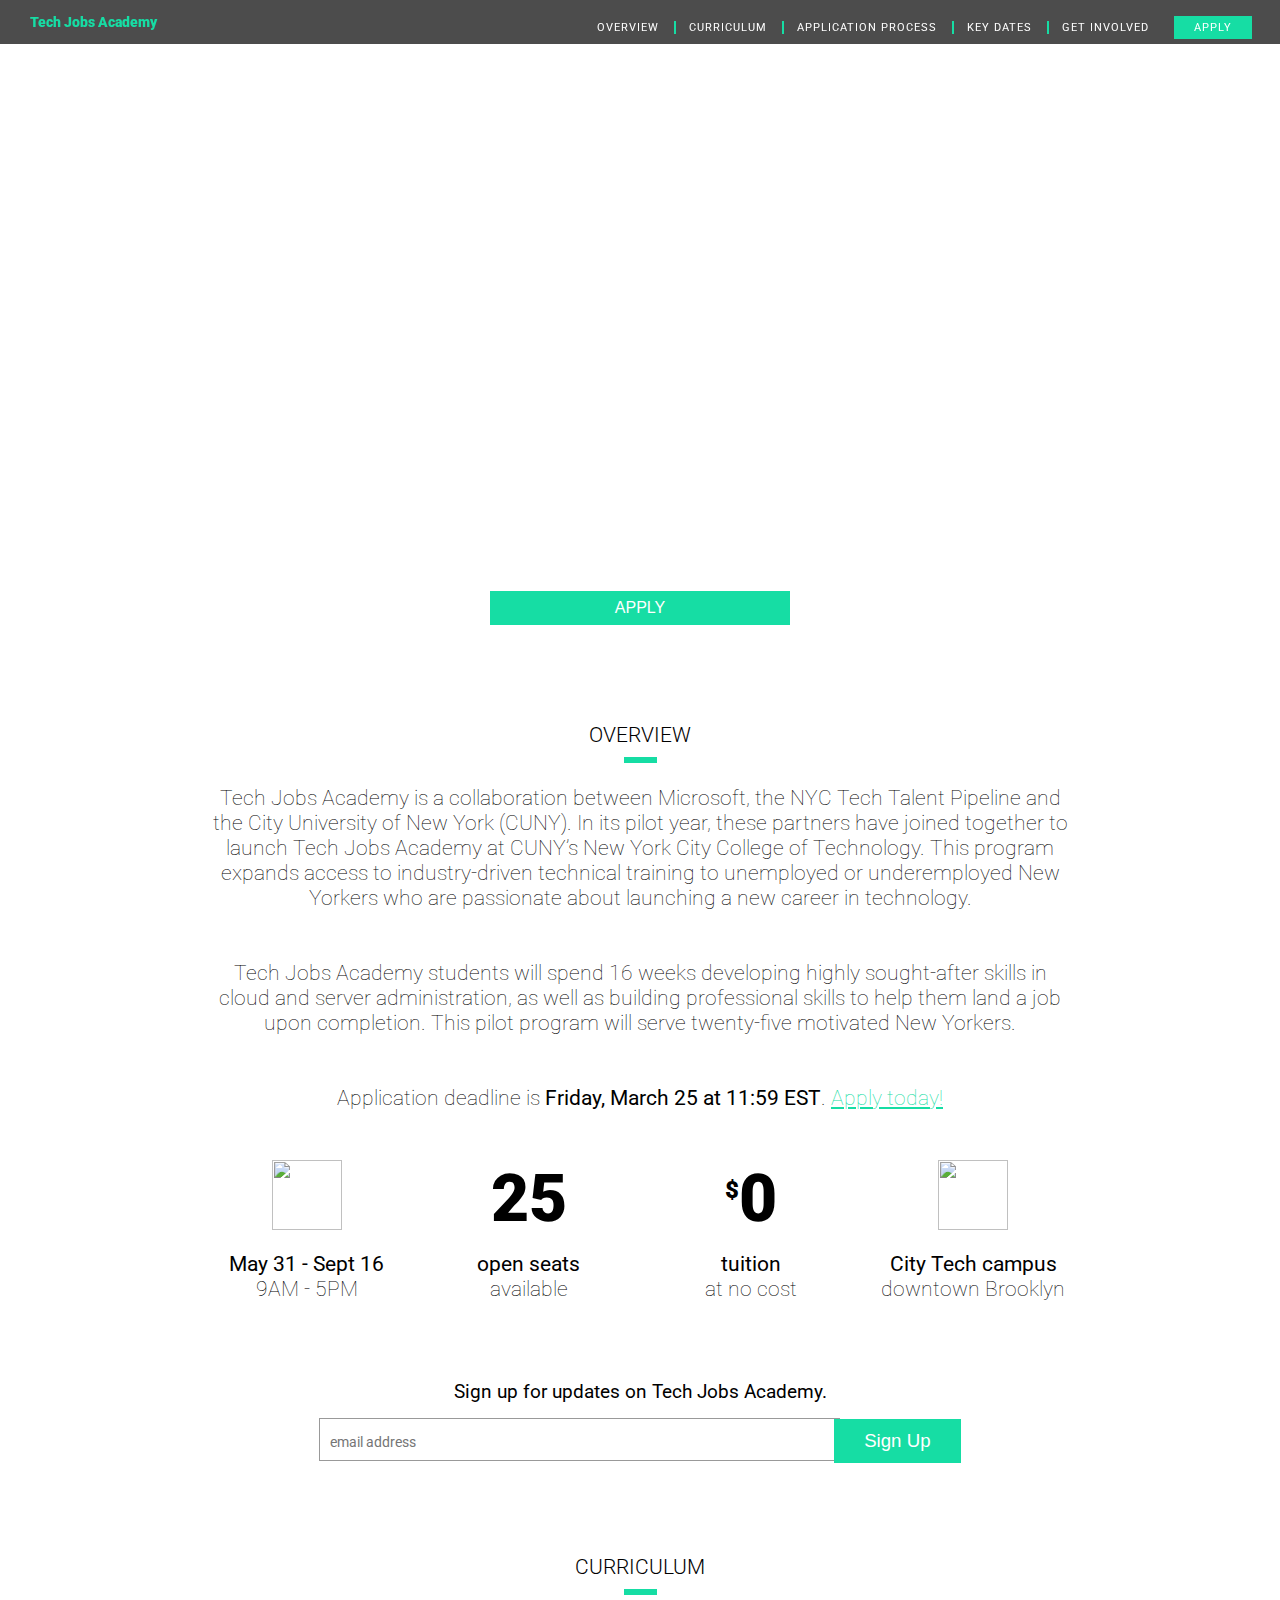
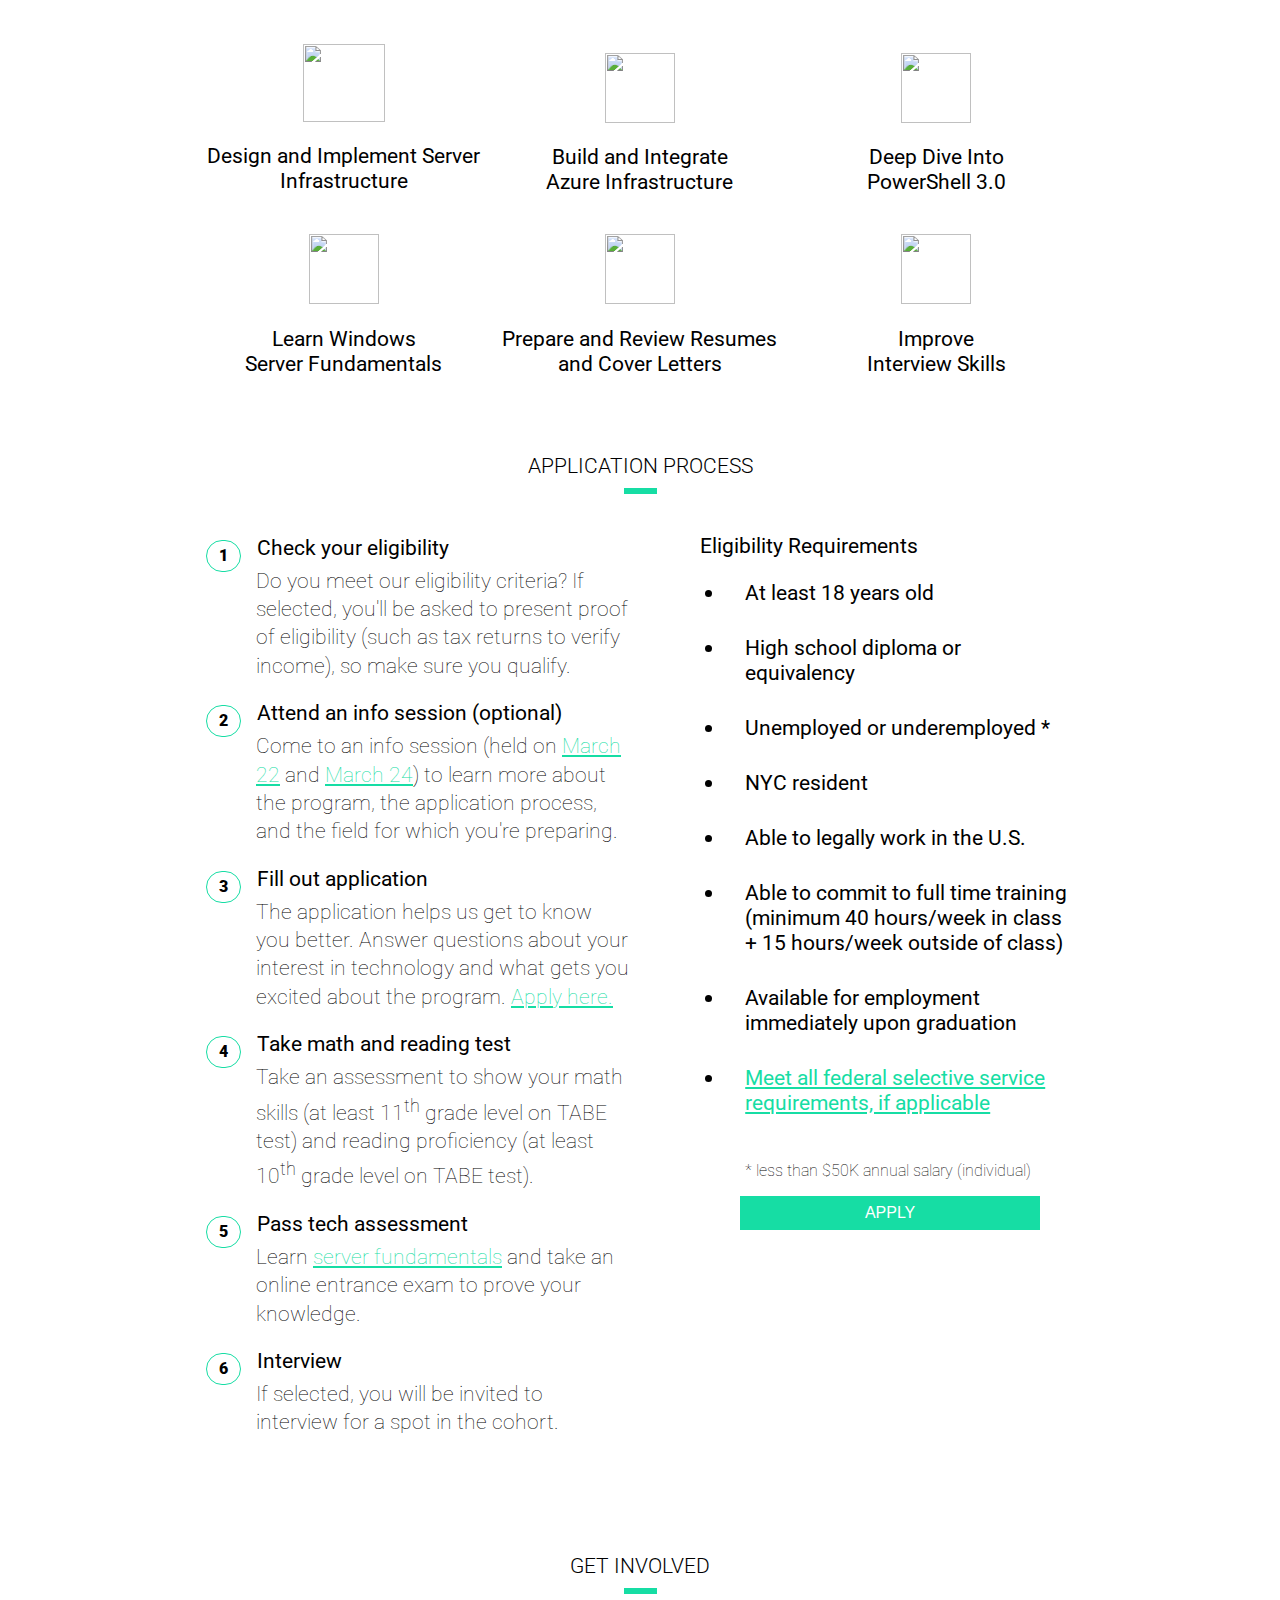
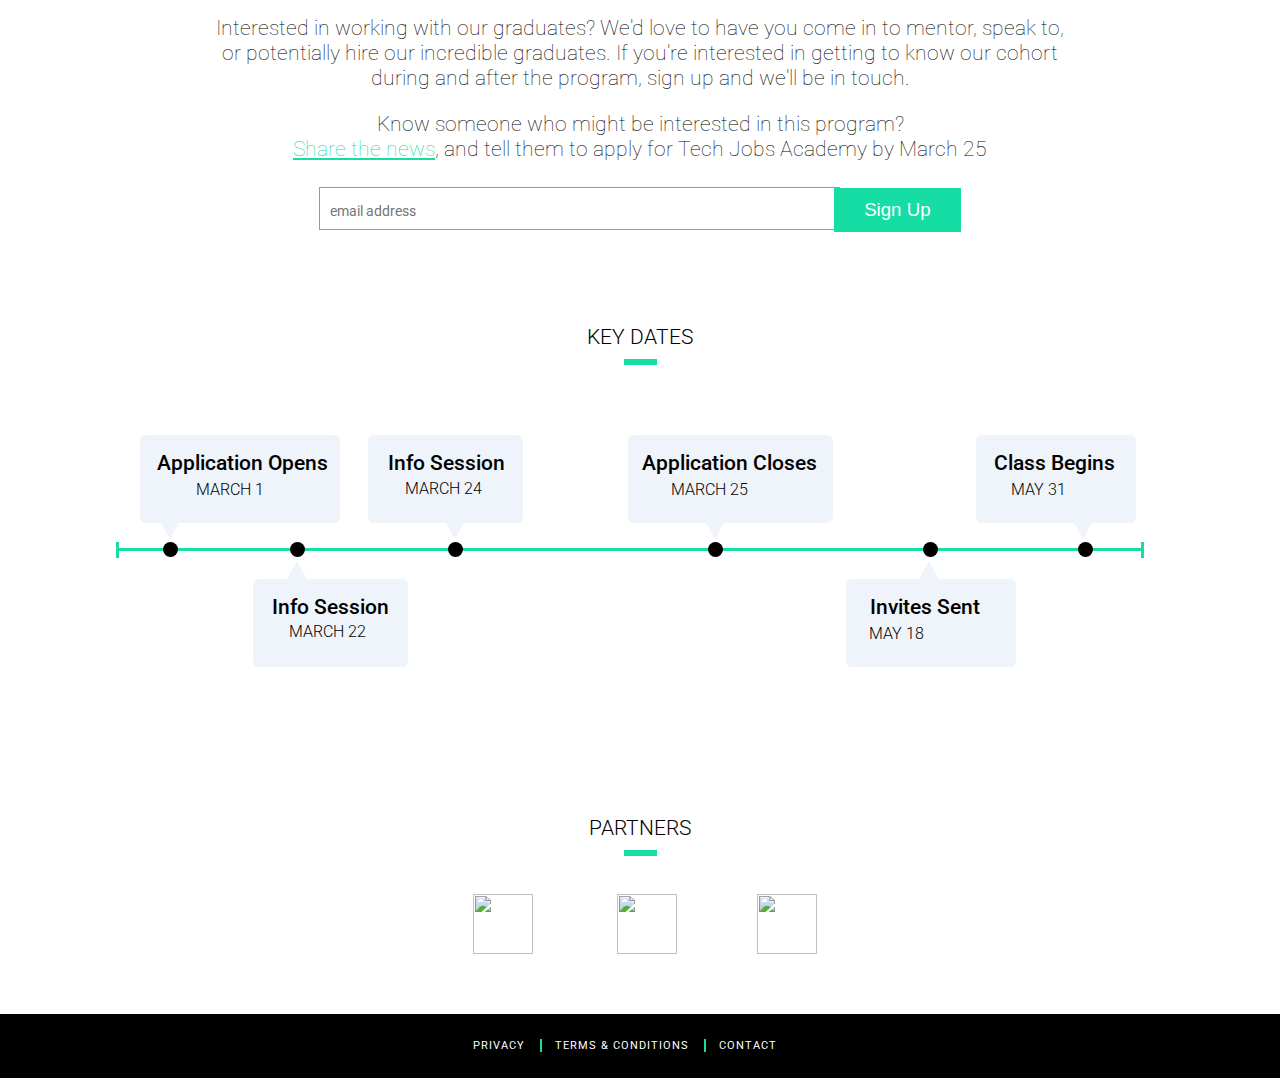
==== commit 332e1c53: "Updates share page and links to homepage" ====
--- a/index.html
+++ b/index.html
@@ -248,6 +248,11 @@
         to mentor, speak to, or potentially hire our incredible graduates. If
        you're interested in getting to know our cohort during and after the
        program, sign up and we'll be in touch.</p>
+     <p>
+       Know someone who might be interested in this program?<br><a
+         href="/share">Share the news</a>, and
+       tell them to apply for Tech Jobs Academy by March 25</p>
+     </p>
       <div class="mail-signup">
         <!-- Begin MailChimp Signup Form -->
         <link href="//cdn-images.mailchimp.com/embedcode/slim-081711.css" rel="stylesheet" type="text/css">
--- a/stylesheets/style.css
+++ b/stylesheets/style.css
@@ -445,6 +445,13 @@
     font-weight: normal; }
   .share section .description {
     font-weight: 100; }
+.share .facebook-posts a p, .share .tweets a p {
+  color: black;
+  text-decoration: none;
+  background: lightgray;
+  padding: 20px; }
+  .share .facebook-posts a p:hover, .share .tweets a p:hover {
+    background: #16dda4; }
 
 @media screen and (max-width: 750px) {
   .nav-bar {
@@ -484,7 +491,7 @@
           margin-right: 0; }
         .nav-bar nav .nav-list li #apply {
           background: #16dda4;
-          color: yellow; }
+          padding: 5px 20px; }
         .nav-bar nav .nav-list ul {
           z-index: 9;
           padding-left: 0;
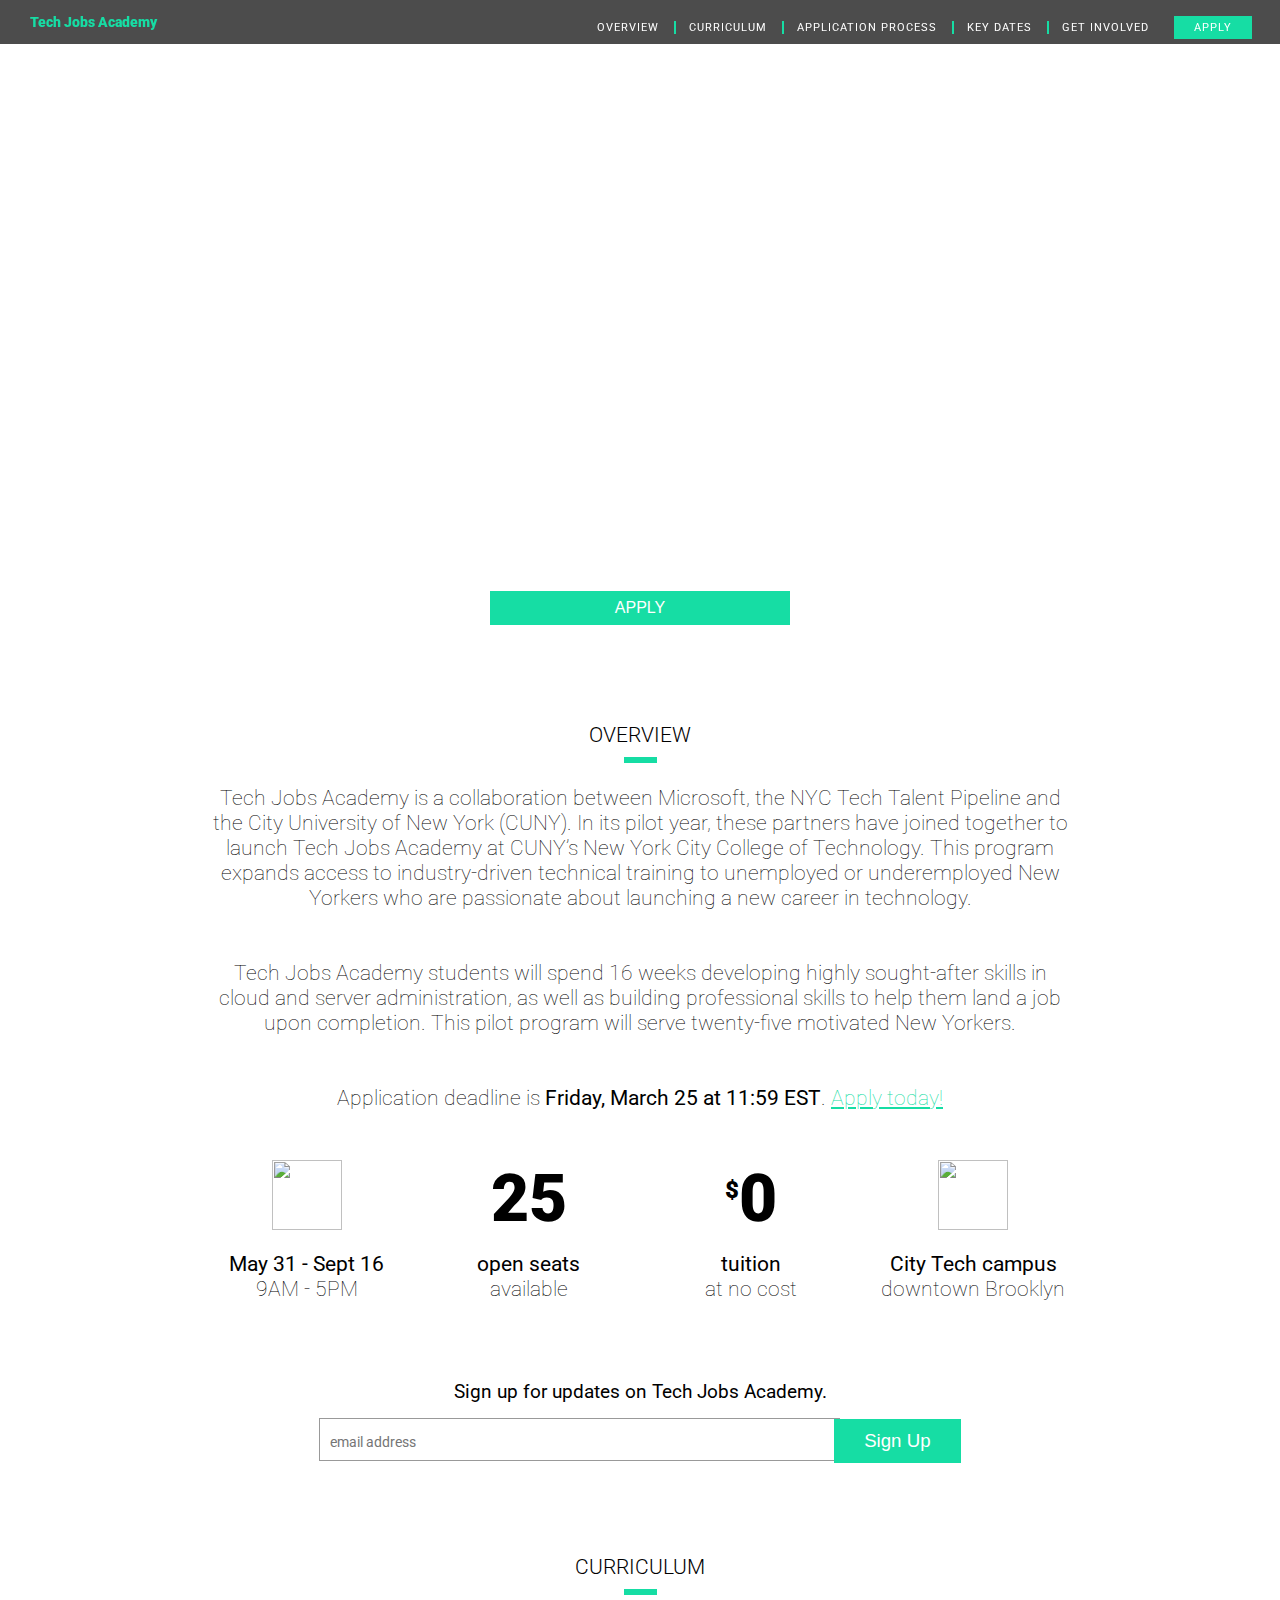
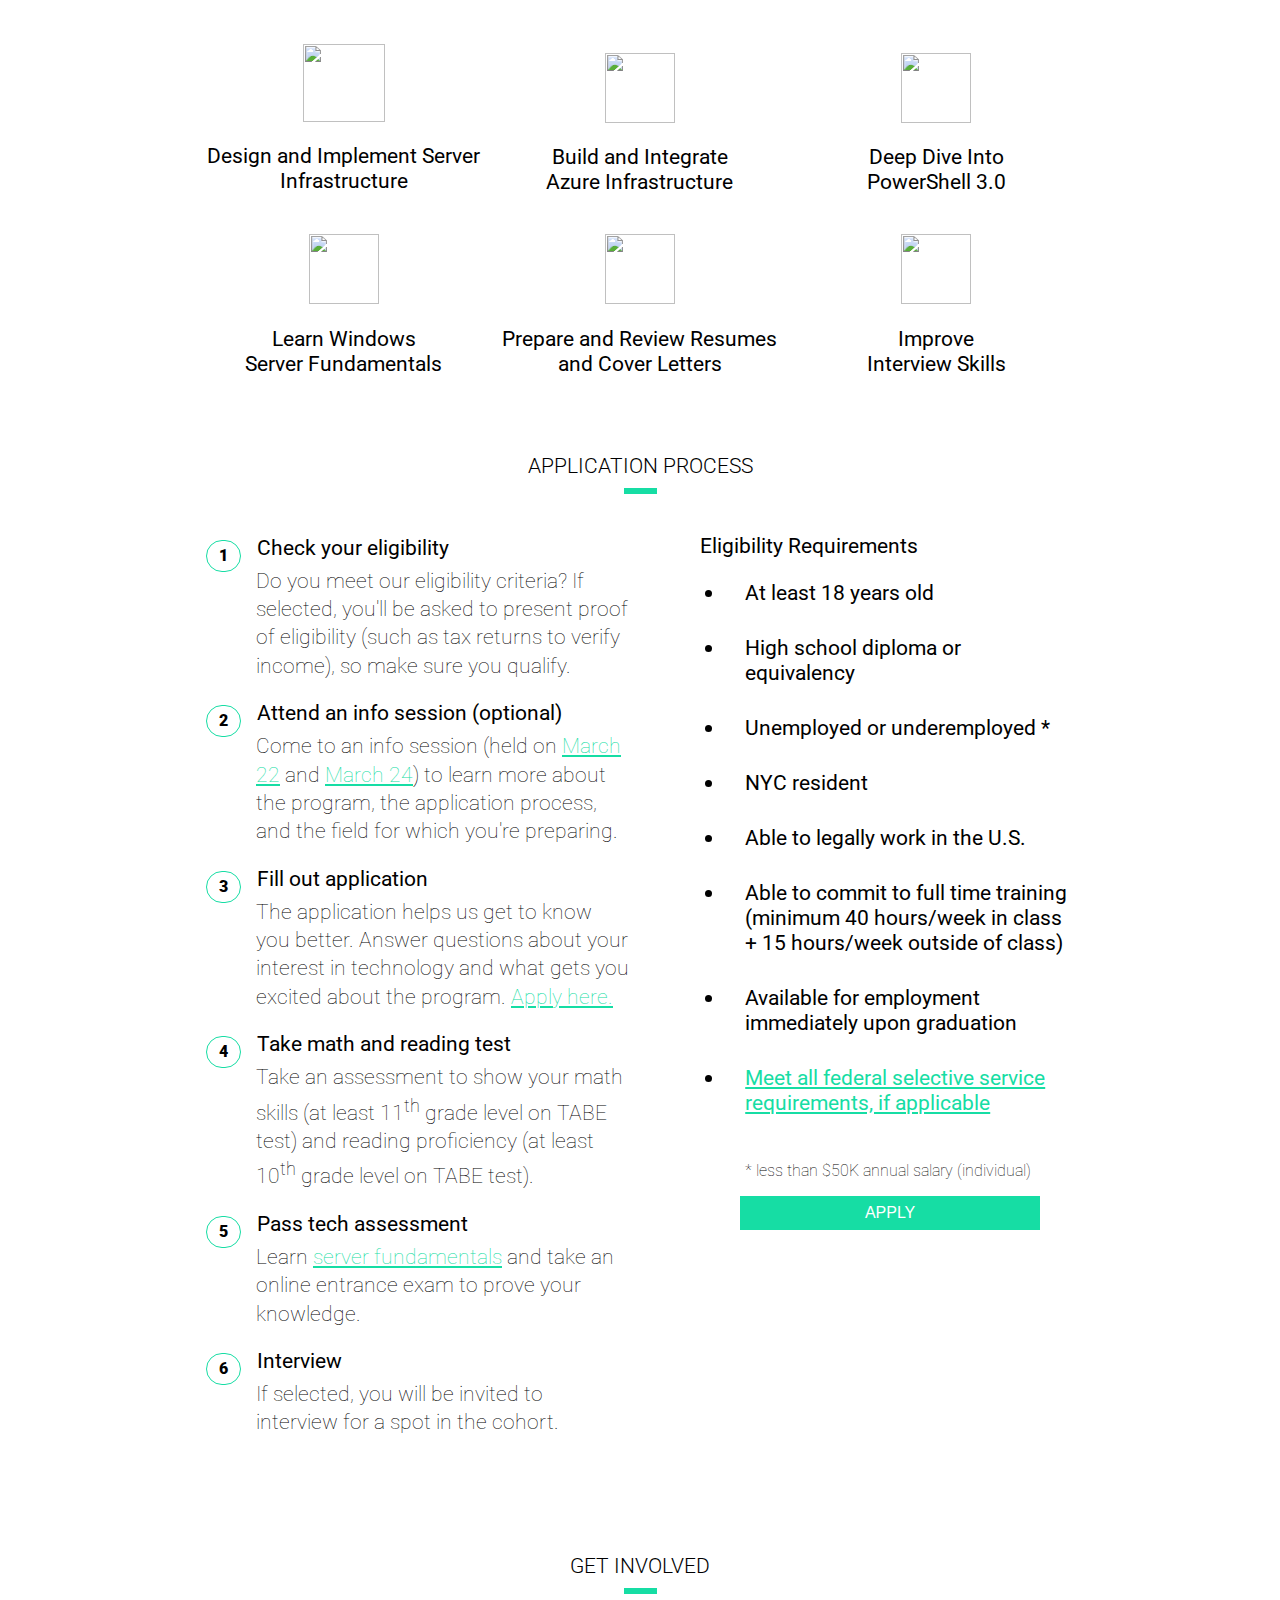
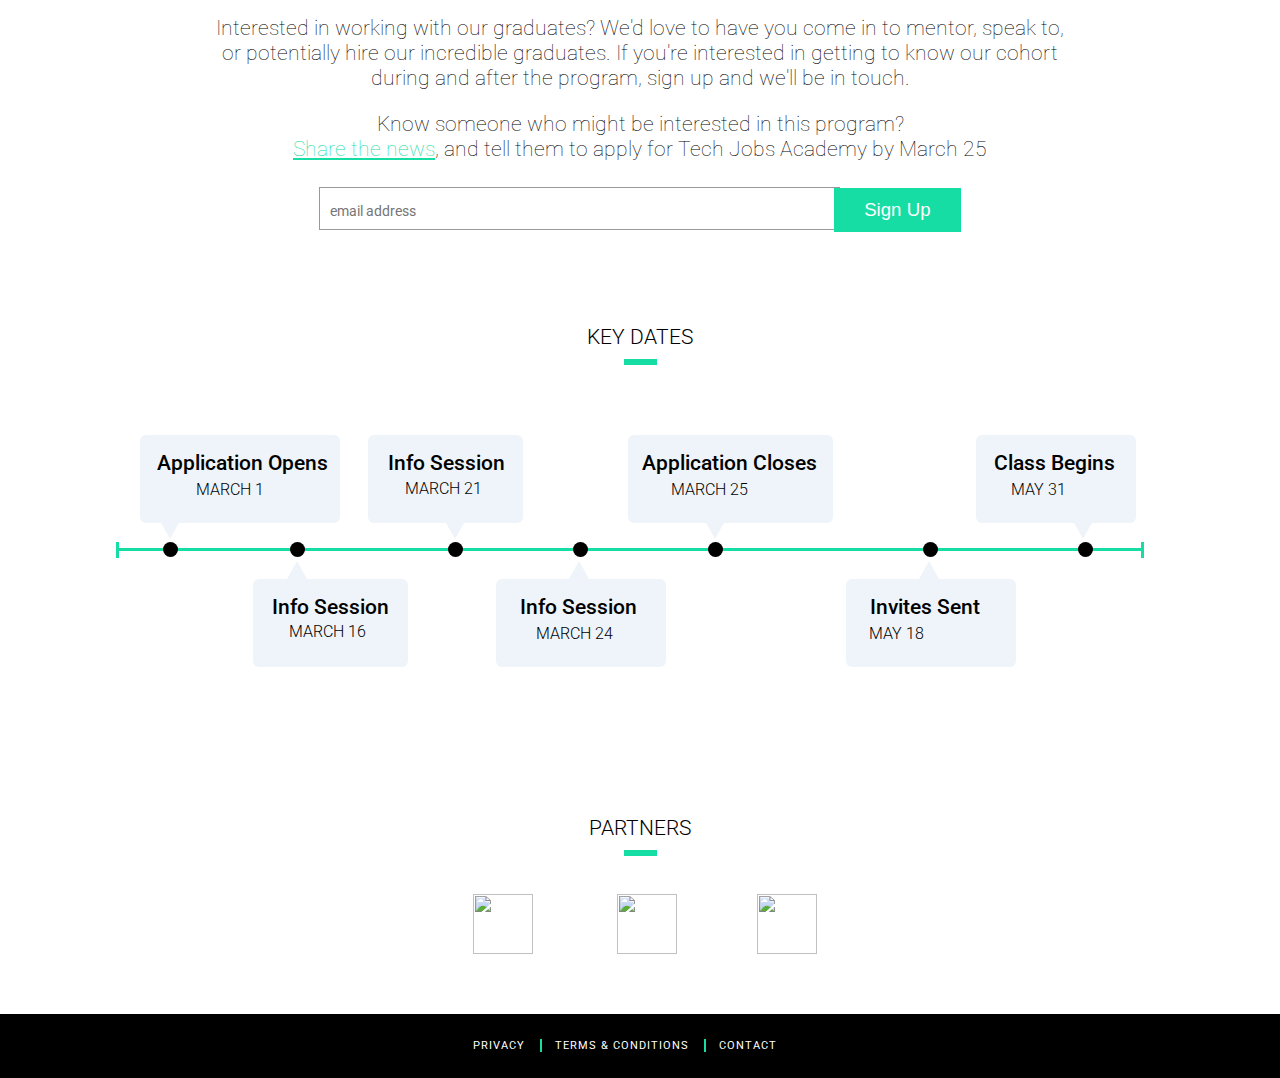
==== commit 061aaaa8: "Updates info sesion info" ====
--- a/index.html
+++ b/index.html
@@ -297,17 +297,29 @@
         </div>
         <div class="key-date" id="dot2">
           <a
-            href="https://www.eventbrite.com/e/tech-jobs-academy-cohort-2-info-session-1-tickets-18961462244"
+            href="https://www.eventbrite.com/e/tech-jobs-academy-cohort-2-info-session-1-tickets-22927223944"
             target="_blank">
             <div class="callout">
               <h3>Info Session</h3>
               <b class="notch"></b>
             </div>
-            <h4>MARCH 22</h4>
+            <h4>MARCH 16</h4>
             <span></span>
           </a>
         </div>
         <div class="key-date" id="dot3">
+          <a
+            href="https://www.eventbrite.com/e/tech-jobs-academy-cohort-2-info-session-2-tickets-22927317223"
+            target="_blank">
+            <div class="callout">
+              <h3>Info Session</h3>
+              <b class="notch"></b>
+            </div>
+            <h4>MARCH 21</h4>
+            <span></span>
+          </a>
+        </div>
+        <div class="key-date" id="dot4">
           <a
             href="https://www.eventbrite.com/e/tech-jobs-academy-cohort-2-info-session-2-tickets-22429018799"
             target="_blank">
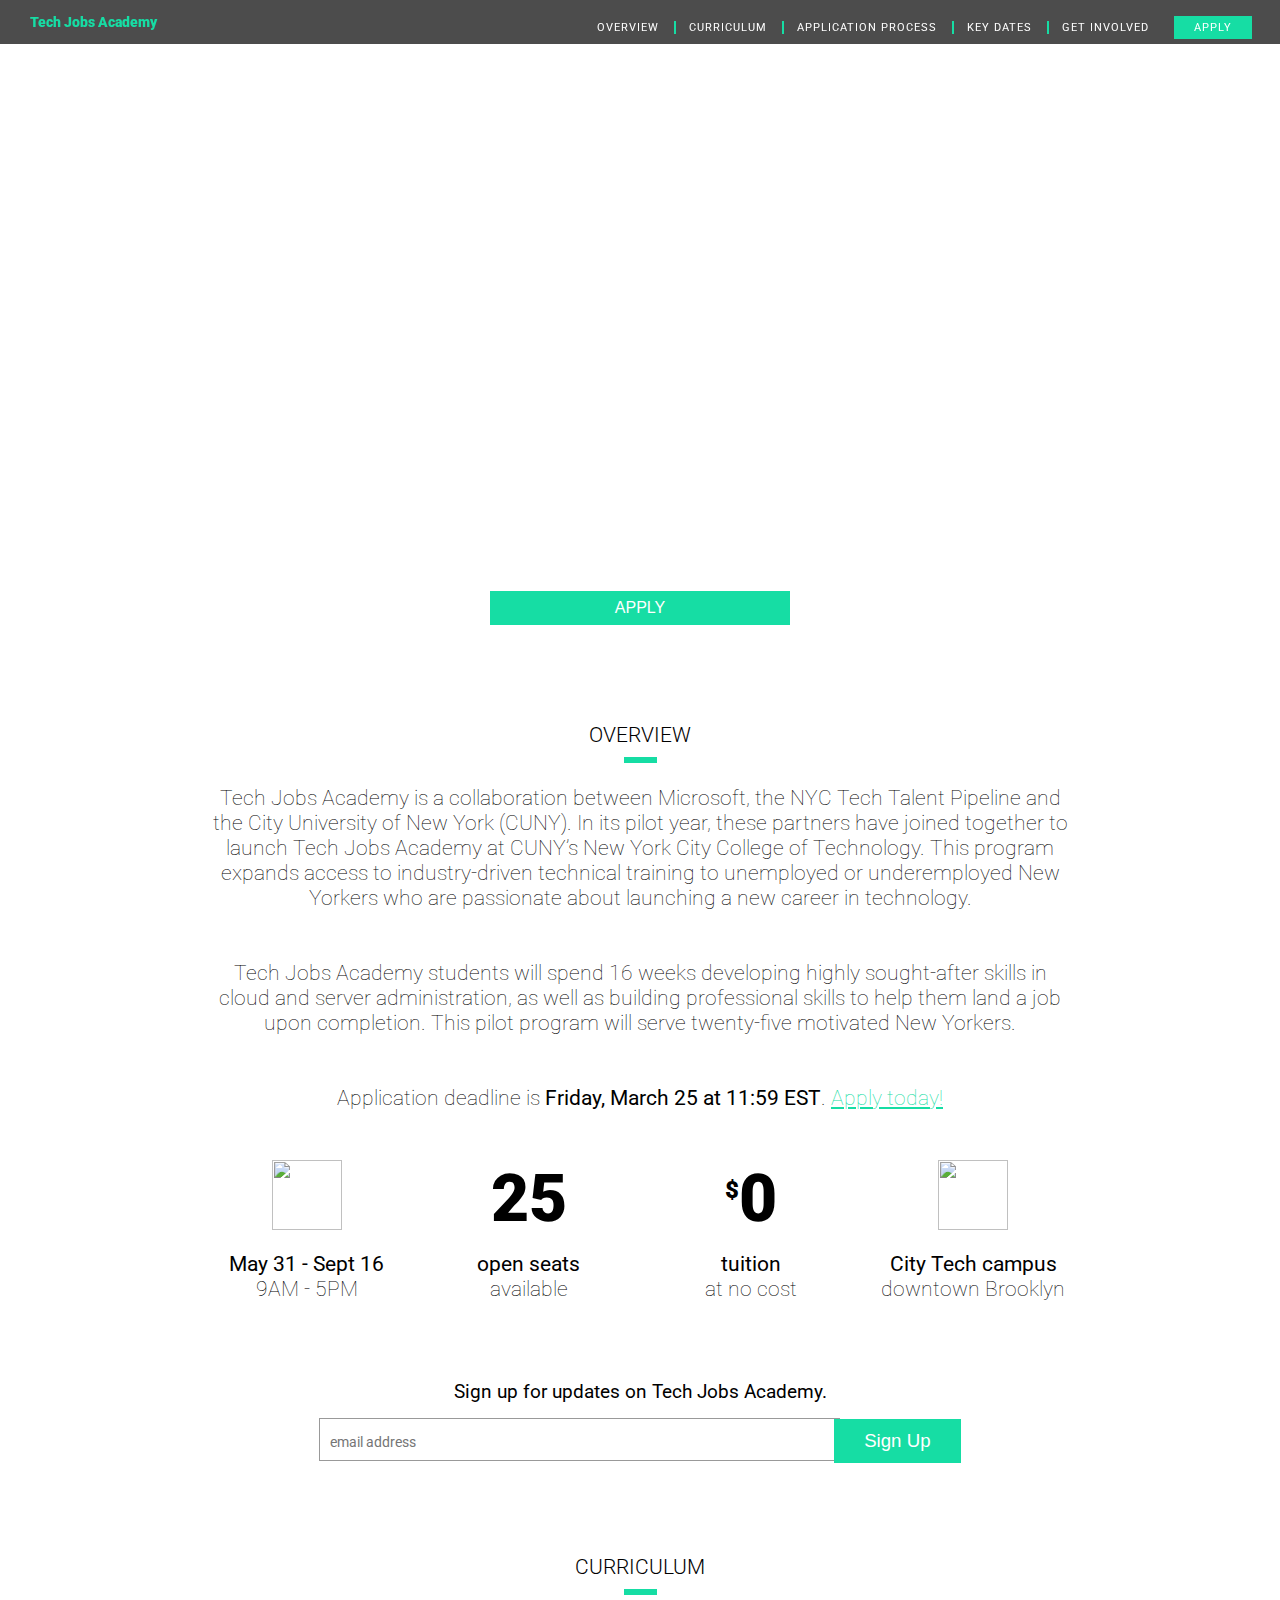
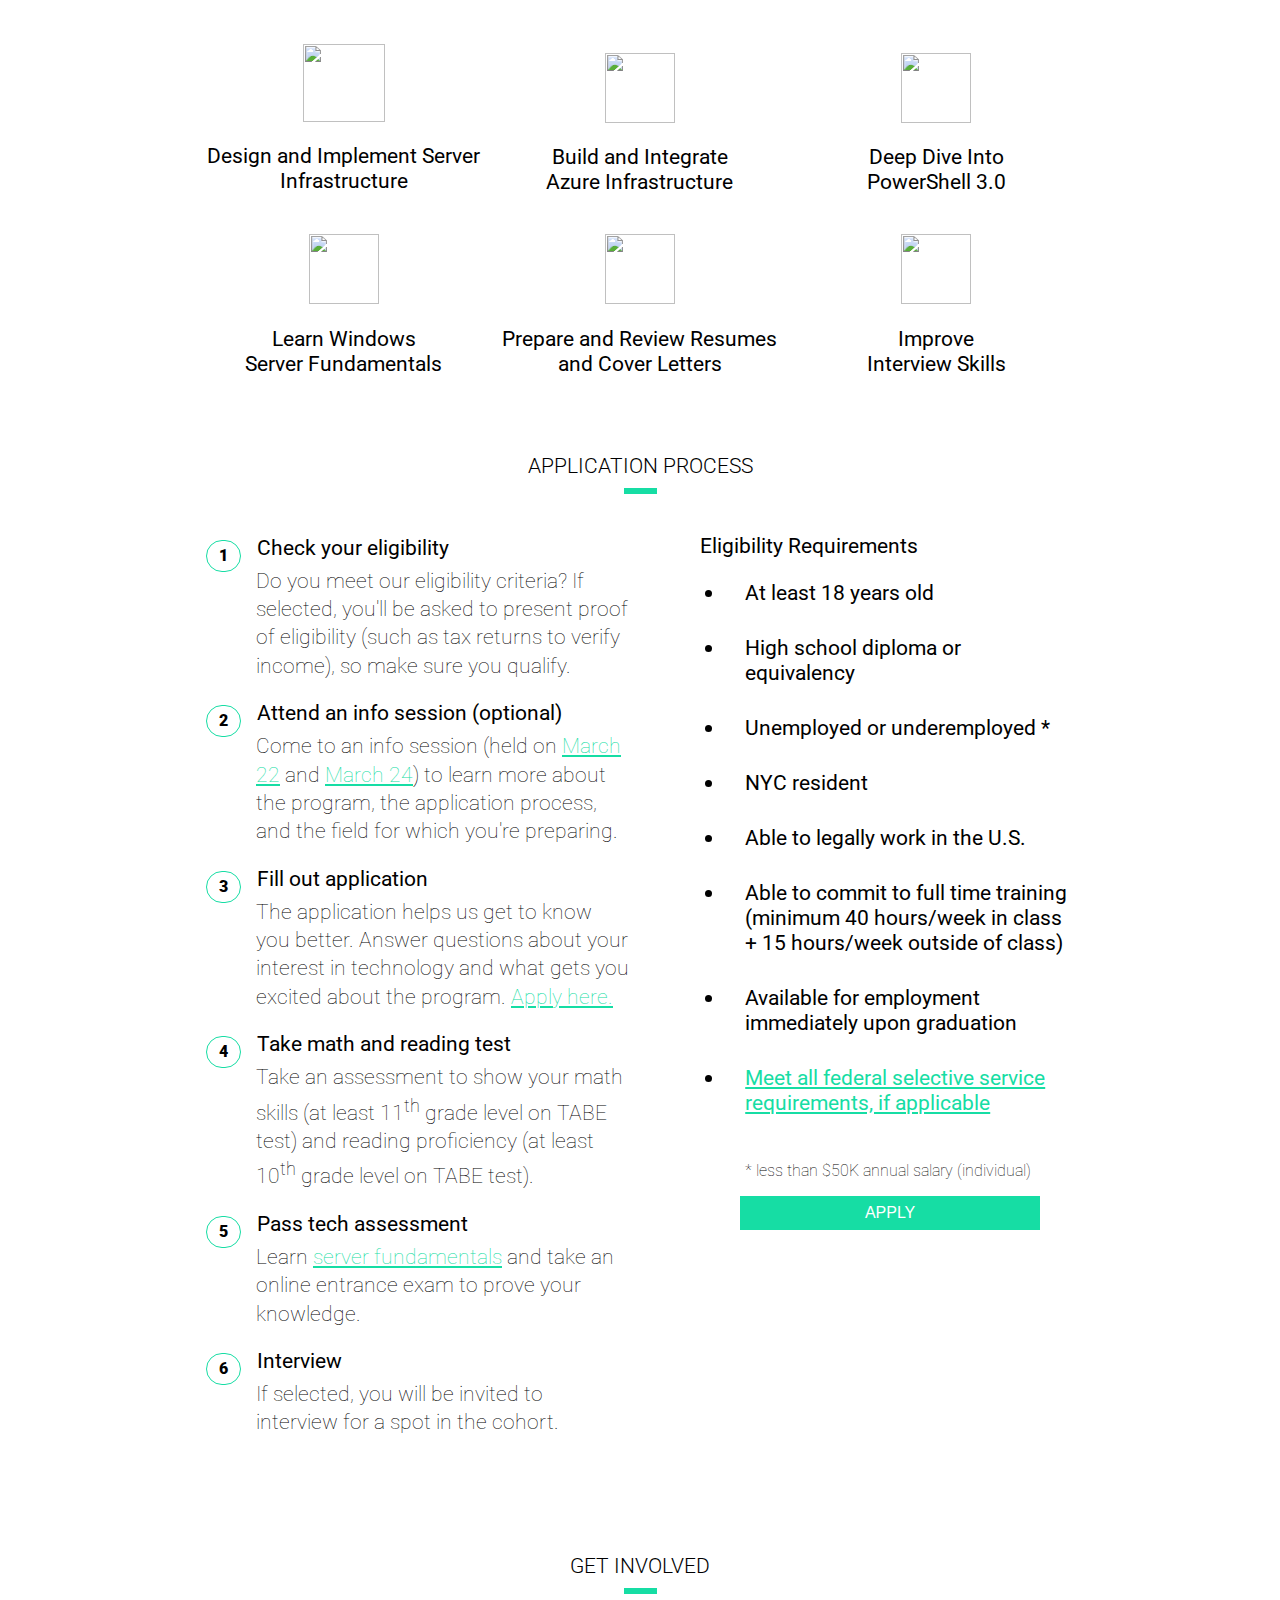
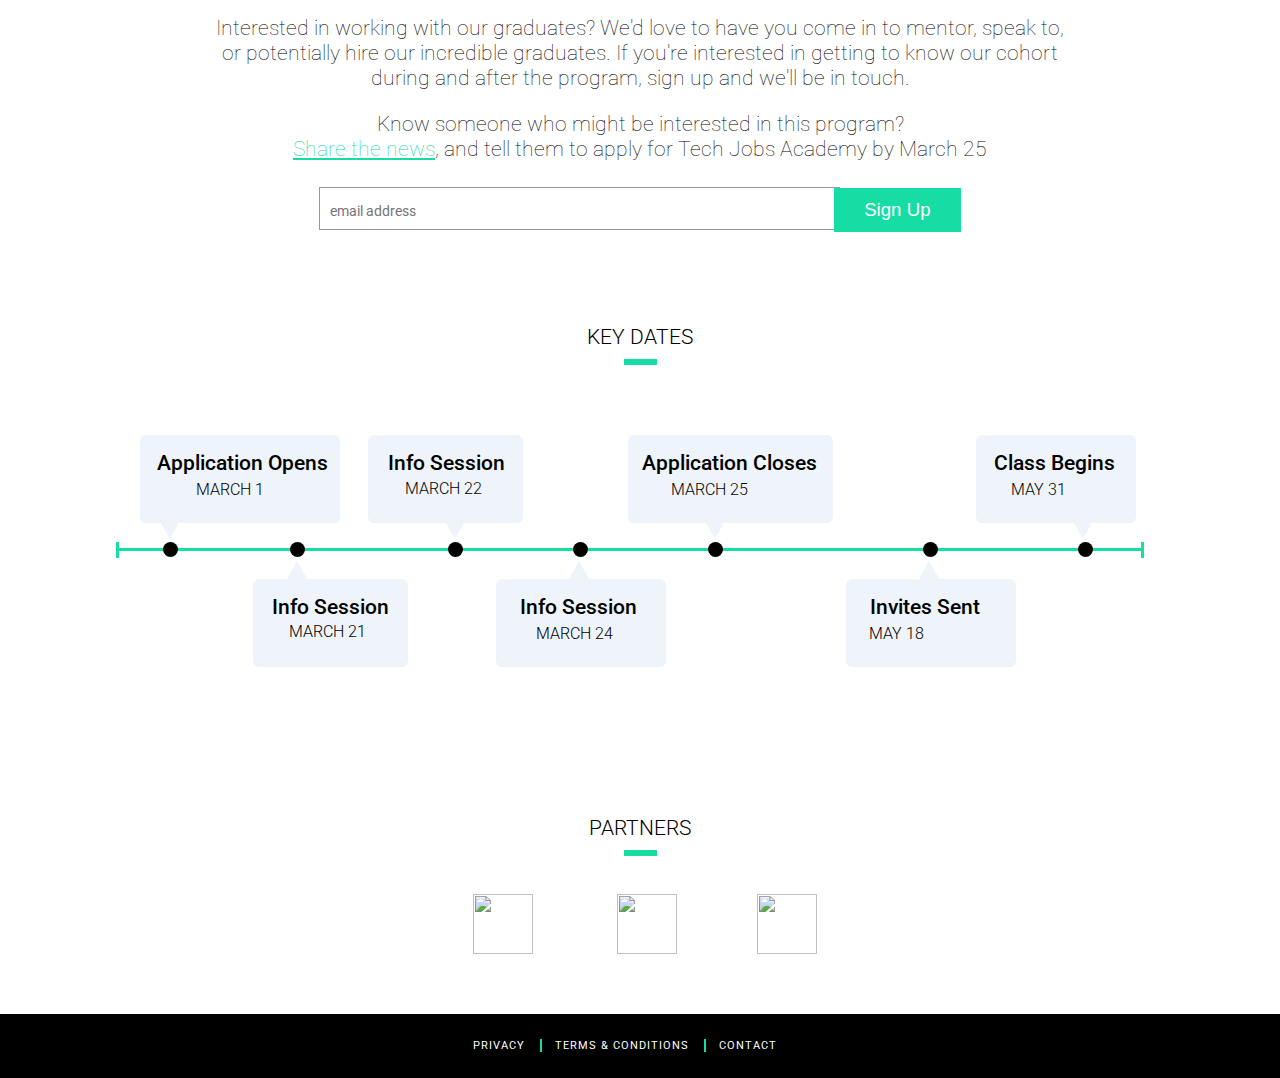
==== commit db1c108b: "Updates info session dates to add 3/22" ====
--- a/index.html
+++ b/index.html
@@ -297,18 +297,6 @@
         </div>
         <div class="key-date" id="dot2">
           <a
-            href="https://www.eventbrite.com/e/tech-jobs-academy-cohort-2-info-session-1-tickets-22927223944"
-            target="_blank">
-            <div class="callout">
-              <h3>Info Session</h3>
-              <b class="notch"></b>
-            </div>
-            <h4>MARCH 16</h4>
-            <span></span>
-          </a>
-        </div>
-        <div class="key-date" id="dot3">
-          <a
             href="https://www.eventbrite.com/e/tech-jobs-academy-cohort-2-info-session-2-tickets-22927317223"
             target="_blank">
             <div class="callout">
@@ -316,6 +304,18 @@
               <b class="notch"></b>
             </div>
             <h4>MARCH 21</h4>
+            <span></span>
+          </a>
+        </div>
+        <div class="key-date" id="dot3">
+          <a
+            href="https://www.eventbrite.com/e/tech-jobs-academy-cohort-2-info-session-3-tickets-18961462244"
+            target="_blank">
+            <div class="callout">
+              <h3>Info Session</h3>
+              <b class="notch"></b>
+            </div>
+            <h4>MARCH 22</h4>
             <span></span>
           </a>
         </div>
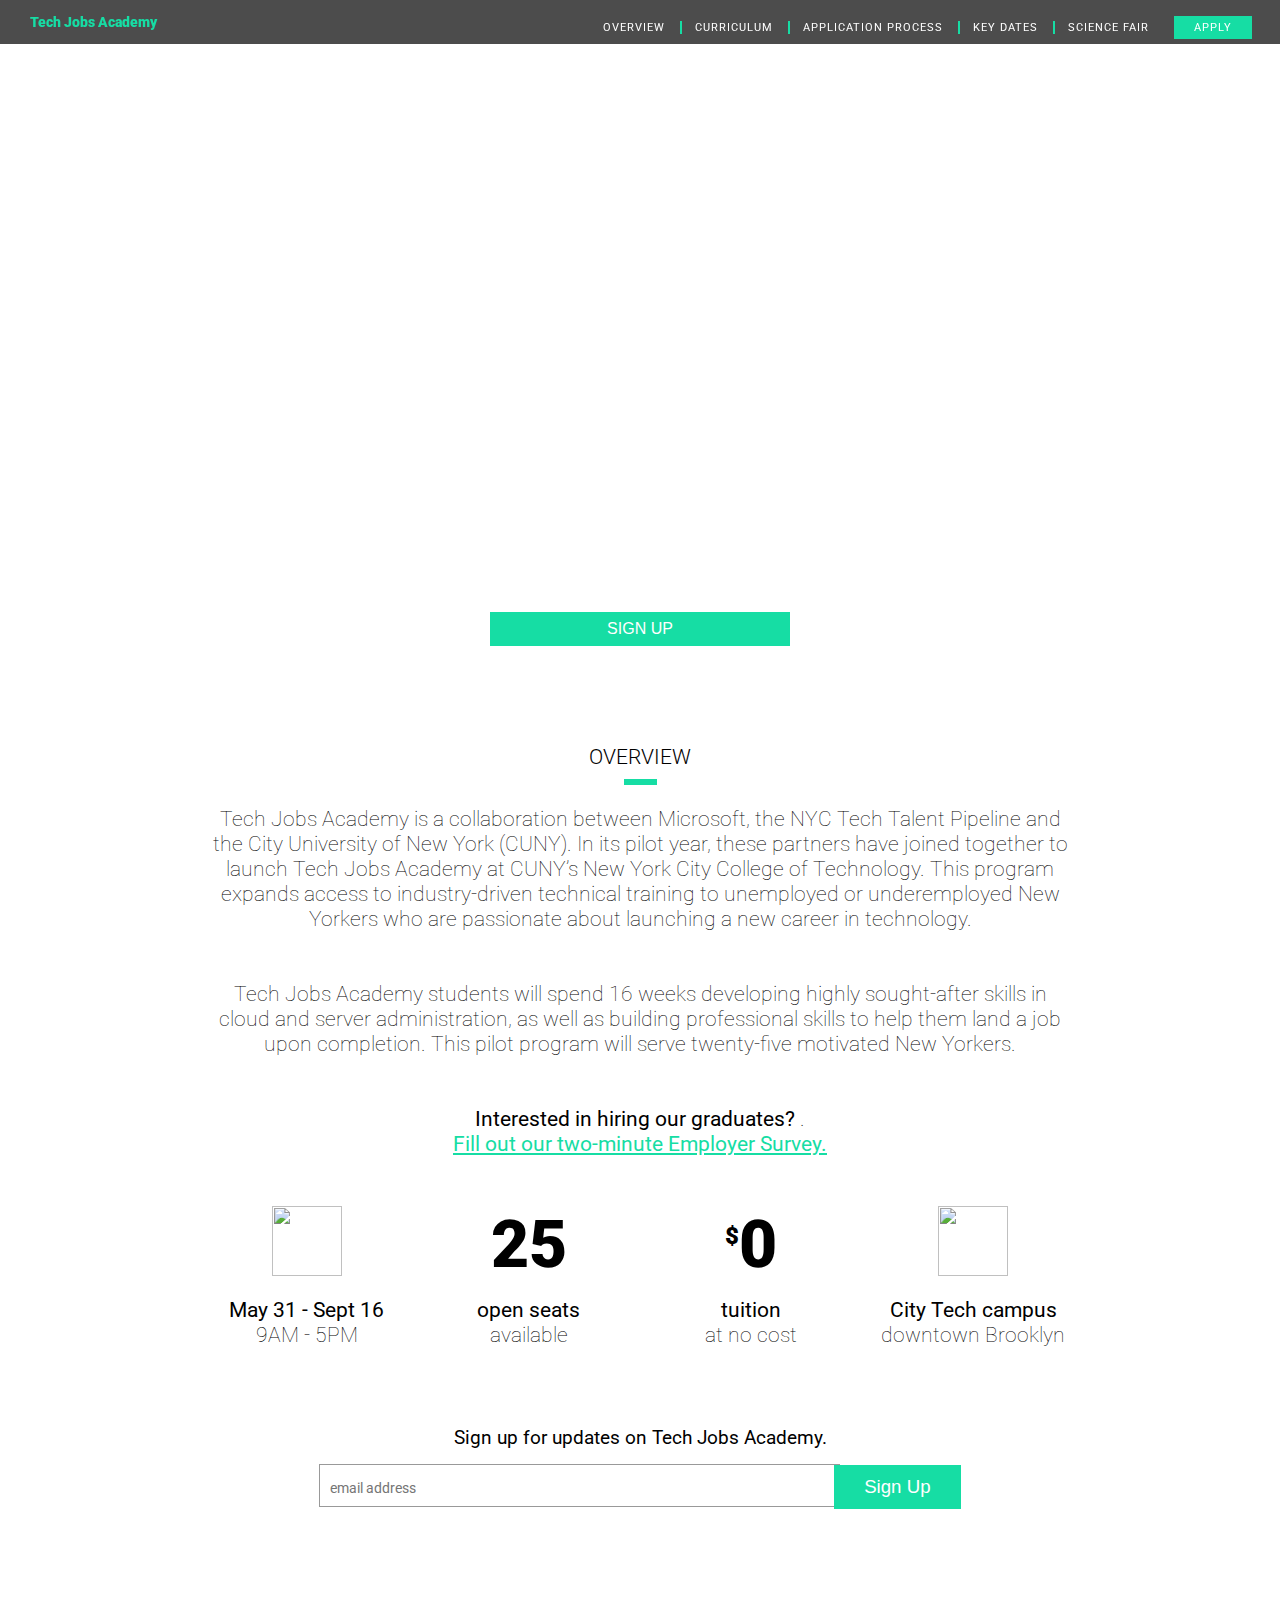
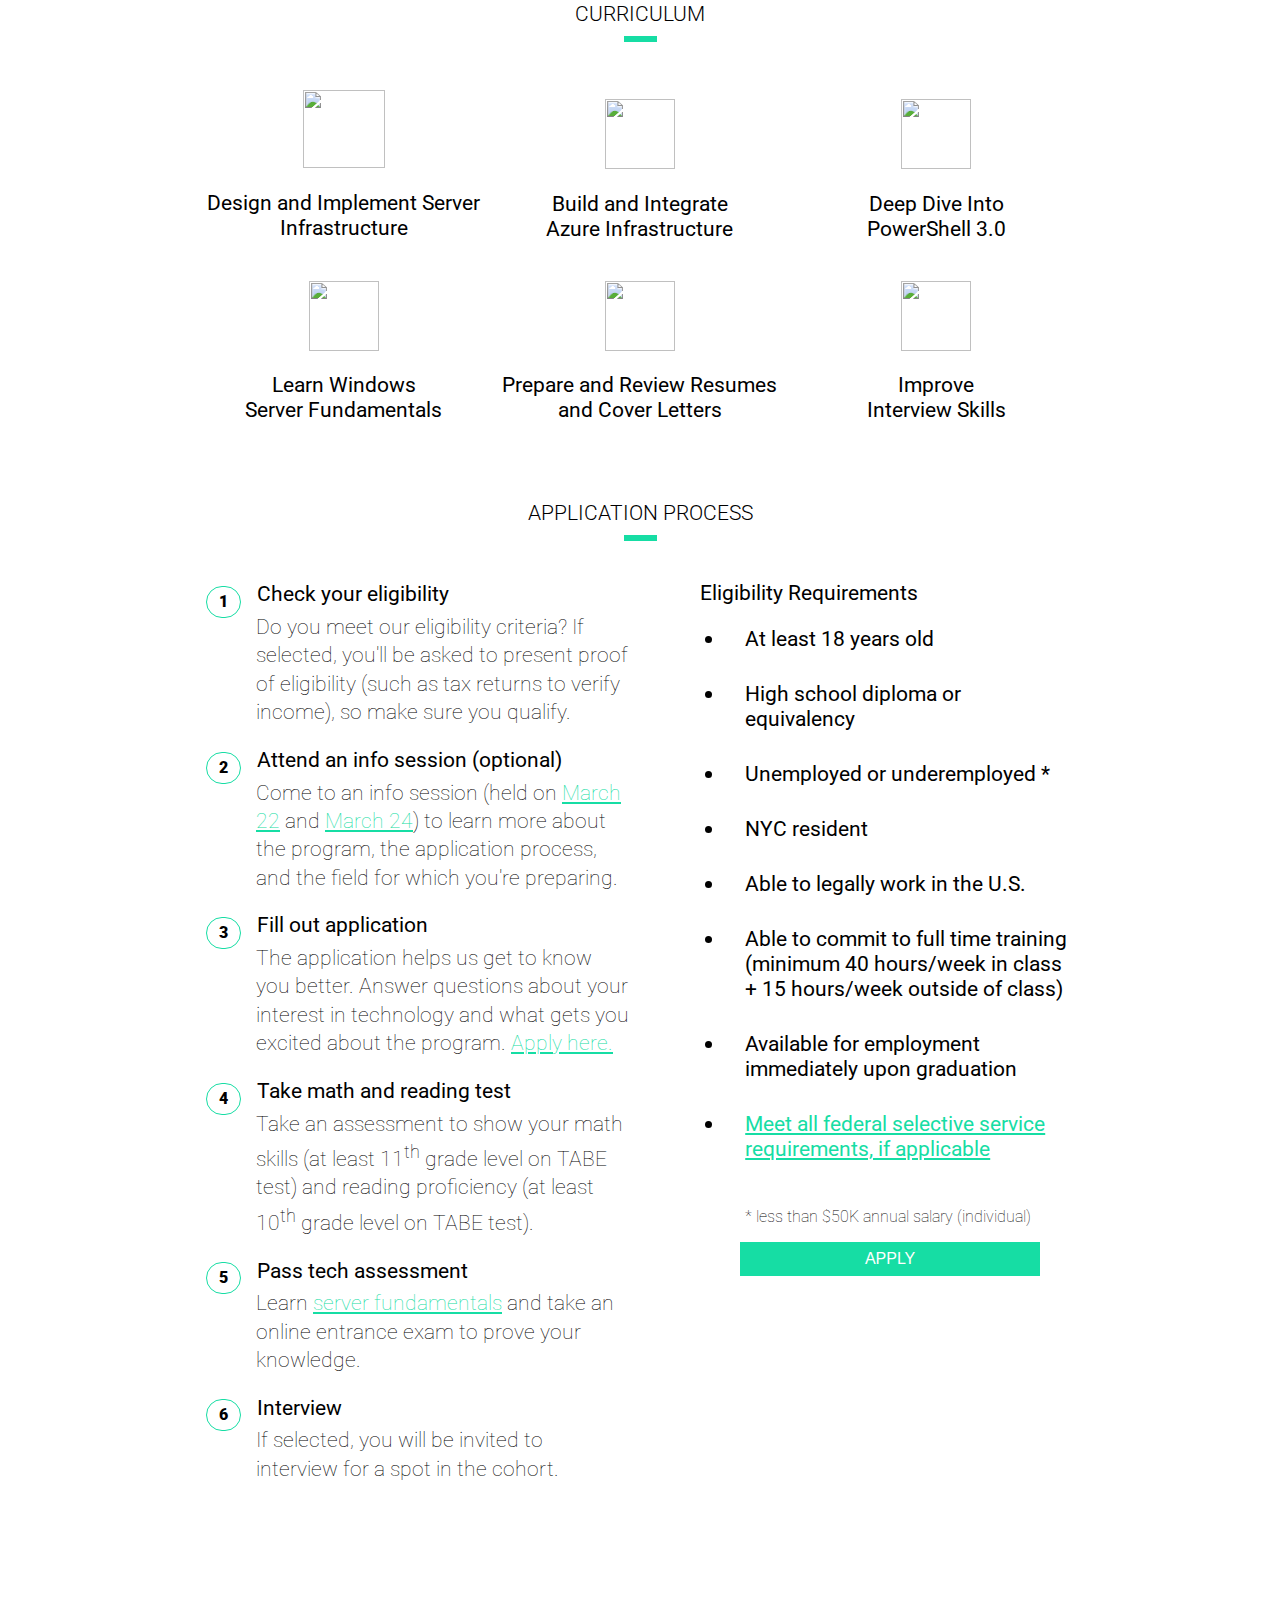
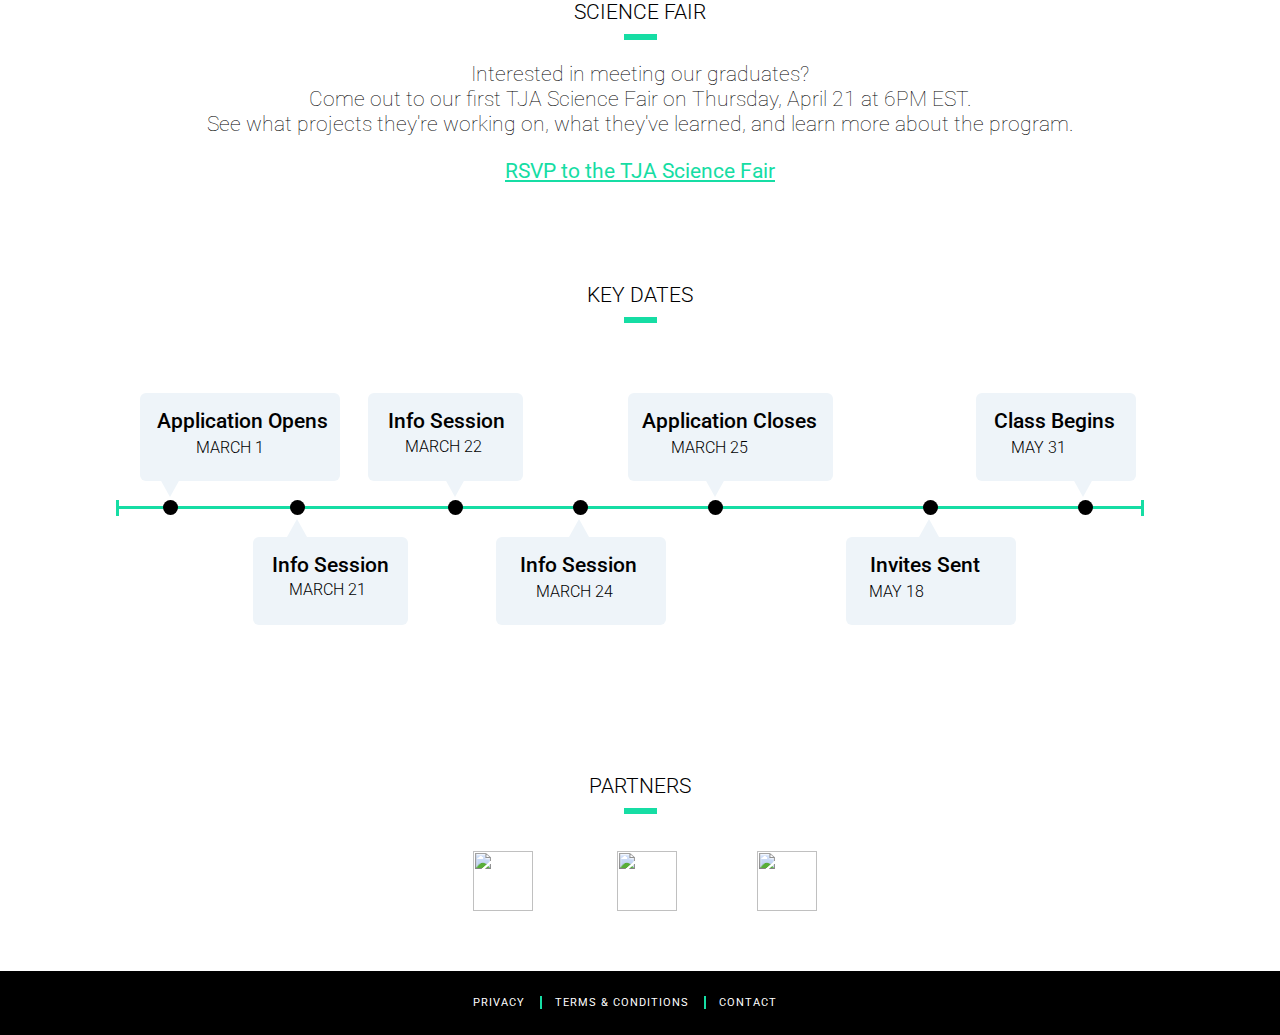
==== commit 1008d615: "Adds Science Fair to homepage" ====
--- a/index.html
+++ b/index.html
@@ -47,7 +47,7 @@
               <li><a href="#application" class="moveTo" title="APPLICATION PROCESS">APPLICATION PROCESS</a></li>
               <li><a href="#key-dates" class="moveTo" title="KEY DATES">KEY DATES</a></li>
               <li><a href="#get-involved" class="moveTo" title="GET
-                  INVOLVED">GET INVOLVED</a></li>
+                  INVOLVED">SCIENCE FAIR</a></li>
               <li>
                 <a
                   href="https://tech-jobs-academy-2.forms.fm/tech-jobs-academy-cohort-2-2346"
@@ -61,13 +61,14 @@
         <div class="hero-blurb">
           <h1>Tech Jobs Academy</h1>
           <p>An intensive, 16-week technical training program preparing
-            underemployed and unemployed New Yorkers for in-demand tech jobs in cloud and server administration.</p>
+            talented New Yorkers for in-demand tech jobs in cloud and server administration.</p>
+          <p>Interested in hiring our graduates?</p>
           <a
-            href="https://tech-jobs-academy-2.forms.fm/tech-jobs-academy-cohort-2-2346"
+            href="https://techjobsacademy.typeform.com/to/NKOUW8"
             title="APPLY" target="_blank">
             <button class="long-button"
-              href="https://tech-jobs-academy-2.forms.fm/tech-jobs-academy-cohort-2-2346">
-              APPLY
+              href="https://techjobsacademy.typeform.com/to/NKOUW8">
+              SIGN UP
             </button>
           </a>
         </div>
@@ -88,9 +89,11 @@
         sought-after skills in cloud and server administration, as well as
         building professional skills to help them land a job upon completion.
         This pilot program will serve twenty-five motivated New Yorkers.</p>
-      <p>Application deadline is <strong>Friday, March 25 at 11:59
-          EST</strong>.
-        <a href="https://tech-jobs-academy-2.forms.fm/tech-jobs-academy-cohort-2-2346" target="_blank">Apply today!</a>
+      <p><strong>Interested in hiring our graduates?
+        </strong>.</br>
+        <a href="https://techjobsacademy.typeform.com/to/NKOUW8"
+          target="_blank"><strong>Fill out our two-minute Employer
+            Survey.</strong></a>
       </p>
       <div class="curriculum-blurbs">
         <div class="image-blurb">
@@ -243,40 +246,37 @@
     </section>
 
     <section class="get-involved" id="get-involved">
-      <h2>GET INVOLVED</h2>
-      <p>Interested in working with our graduates? We'd love to have you come in
-        to mentor, speak to, or potentially hire our incredible graduates. If
-       you're interested in getting to know our cohort during and after the
-       program, sign up and we'll be in touch.</p>
-     <p>
-       Know someone who might be interested in this program?<br><a
-         href="/share">Share the news</a>, and
-       tell them to apply for Tech Jobs Academy by March 25</p>
-     </p>
-      <div class="mail-signup">
+      <h2>SCIENCE FAIR</h2>
+      <p>Interested in meeting our graduates?<br>Come out to our first TJA Science
+        Fair on Thursday, April 21 at 6PM EST.<br>See what projects they're working
+      on, what they've learned, and learn more about the program.</p>
+    <p><a
+        href="https://www.eventbrite.com/e/tech-jobs-academy-science-fair-tickets-24566878194"
+        target="_blank"><strong>RSVP to the TJA Science Fair</strong></a></p>
+      <!-- <div class="mail-signup"> -->
         <!-- Begin MailChimp Signup Form -->
-        <link href="//cdn-images.mailchimp.com/embedcode/slim-081711.css" rel="stylesheet" type="text/css">
-        <style type="text/css">
-          #mc_embed_signup{background:#fff; clear:left; font:14px Helvetica,Arial,sans-serif;  width:400px;}
-          /* Add your own MailChimp form style overrides in your site stylesheet or in this style block.
-          We recommend moving this block and the preceding CSS link to the HEAD of your HTML file. */
-        </style>
-        <div id="mc_embed_signup">
-          <form
-            action="//techjobsacademy.us11.list-manage.com/subscribe/post?u=0a7c96cb18dc32f26c730656a&amp;id=a09035aef5" method="post" id="mc-embedded-subscribe-form" name="mc-embedded-subscribe-form" class="validate" target="_blank" novalidate>
-            <div id="mc_embed_signup_scroll">
-              <div id="input-box">
-                <div style="position: absolute; left: -5000px;"><input
-                  type="text" name="b_0a7c96cb18dc32f26c730656a_a09035aef5" tabindex="-1" value=""></div>
-                <input type="email" value="" name="EMAIL" class="email" id="mce-EMAIL" placeholder="email address" required>
+        <!-- <link href="//cdn-images.mailchimp.com/embedcode/slim-081711.css" rel="stylesheet" type="text/css"> -->
+        <!-- <style type="text/css"> -->
+        <!--   #mc_embed_signup{background:#fff; clear:left; font:14px Helvetica,Arial,sans-serif;  width:400px;} -->
+        <!--   /* Add your own MailChimp form style overrides in your site stylesheet or in this style block. -->
+        <!--   We recommend moving this block and the preceding CSS link to the HEAD of your HTML file. */ -->
+        <!-- </style> -->
+        <!-- <div id="mc_embed_signup"> -->
+          <!-- <form -->
+          <!--   action="//techjobsacademy.us11.list-manage.com/subscribe/post?u=0a7c96cb18dc32f26c730656a&amp;id=a09035aef5" method="post" id="mc-embedded-subscribe-form" name="mc-embedded-subscribe-form" class="validate" target="_blank" novalidate> -->
+          <!--   <div id="mc_embed_signup_scroll"> -->
+              <!-- <div id="input-box"> -->
+                <!-- <div style="position: absolute; left: -5000px;"><input -->
+                <!--   type="text" name="b_0a7c96cb18dc32f26c730656a_a09035aef5" tabindex="-1" value=""></div> -->
+                <!-- <input type="email" value="" name="EMAIL" class="email" id="mce-EMAIL" placeholder="email address" required> -->
                 <!-- real people should not fill this in and expect good things - do not remove this or risk form bot signups-->
-                <span class="clear">
-                  <input type="submit" value="Sign Up" name="subscribe" id="mc-embedded-subscribe" class="short-button">
-                </span>
-              </div>
-            </div>
-          </form>
-        </div>
+                <!-- <span class="clear"> -->
+                <!--   <input type="submit" value="Sign Up" name="subscribe" id="mc-embedded-subscribe" class="short-button"> -->
+                <!-- </span> -->
+              <!-- </div> -->
+            <!-- </div> -->
+          <!-- </form> -->
+        <!-- </div> -->
     </section>
     <section class="key-dates" id="key-dates">
       <h2>KEY DATES</h2>
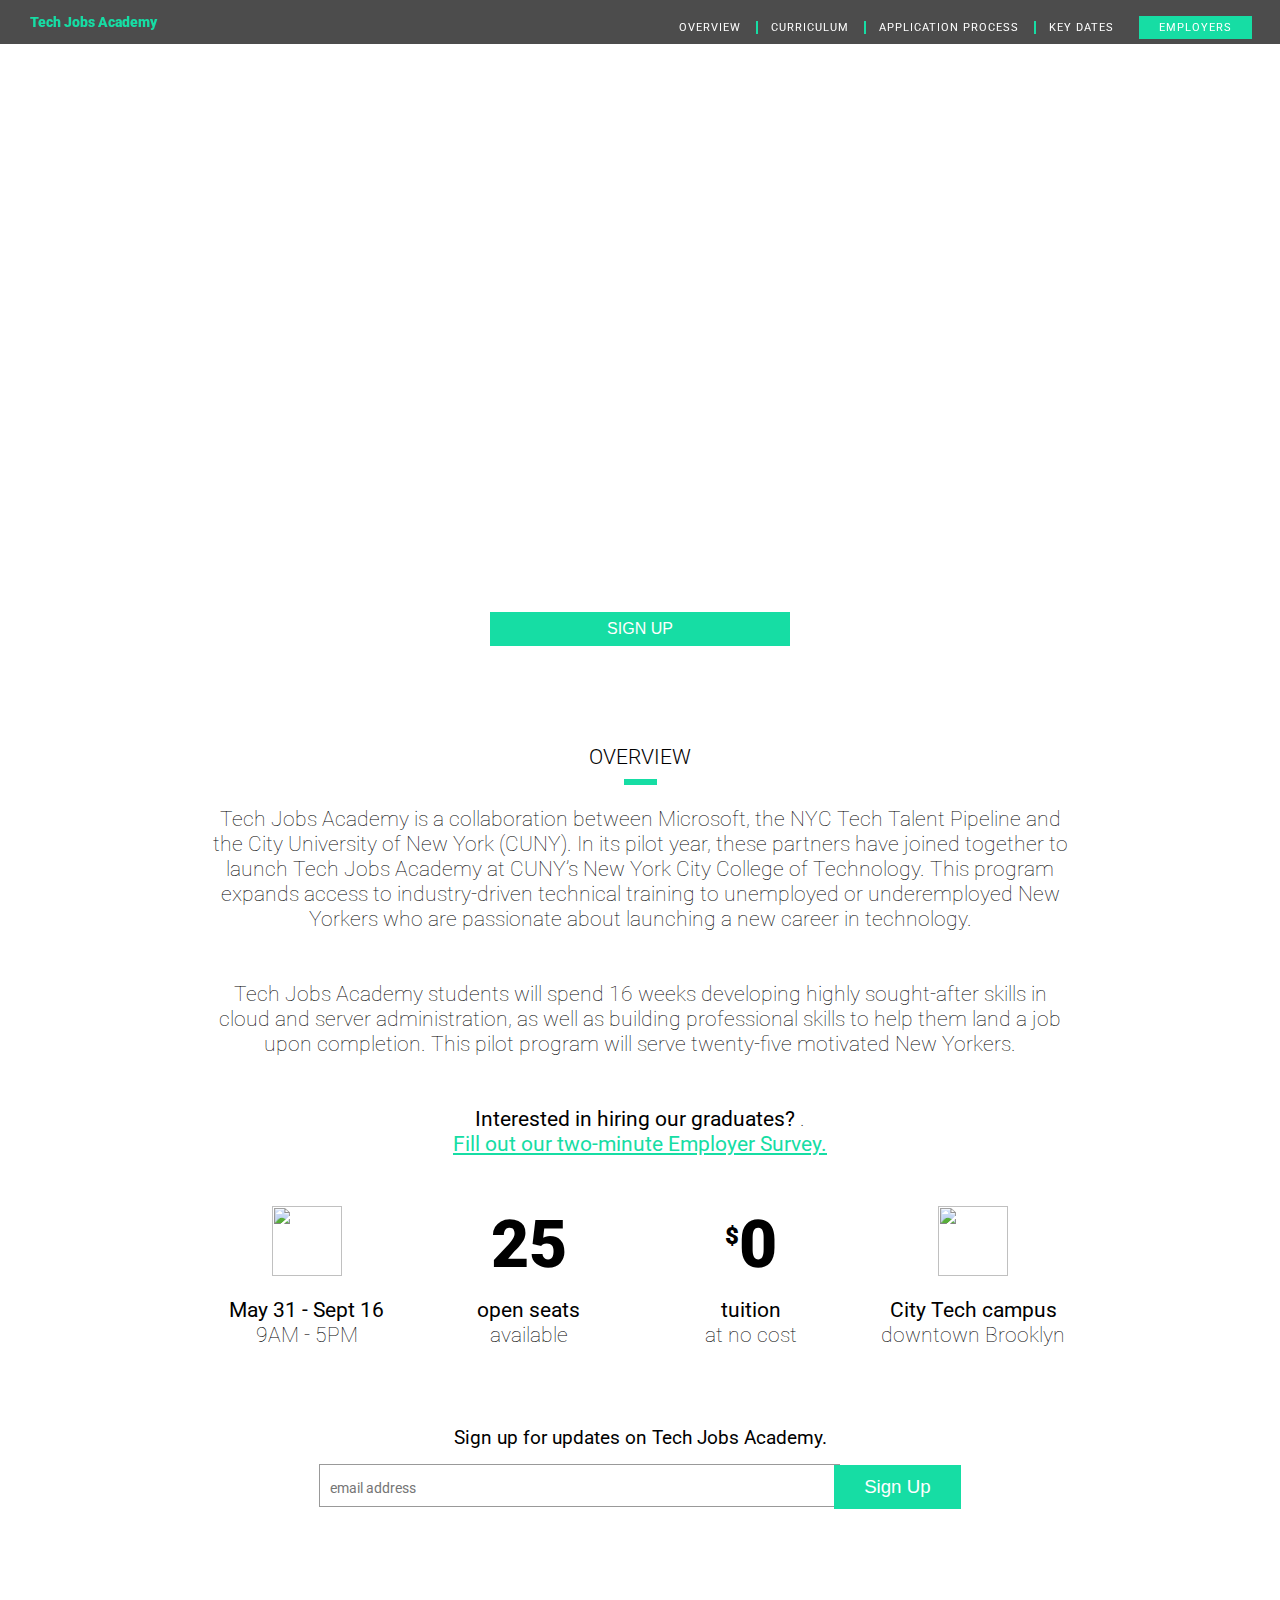
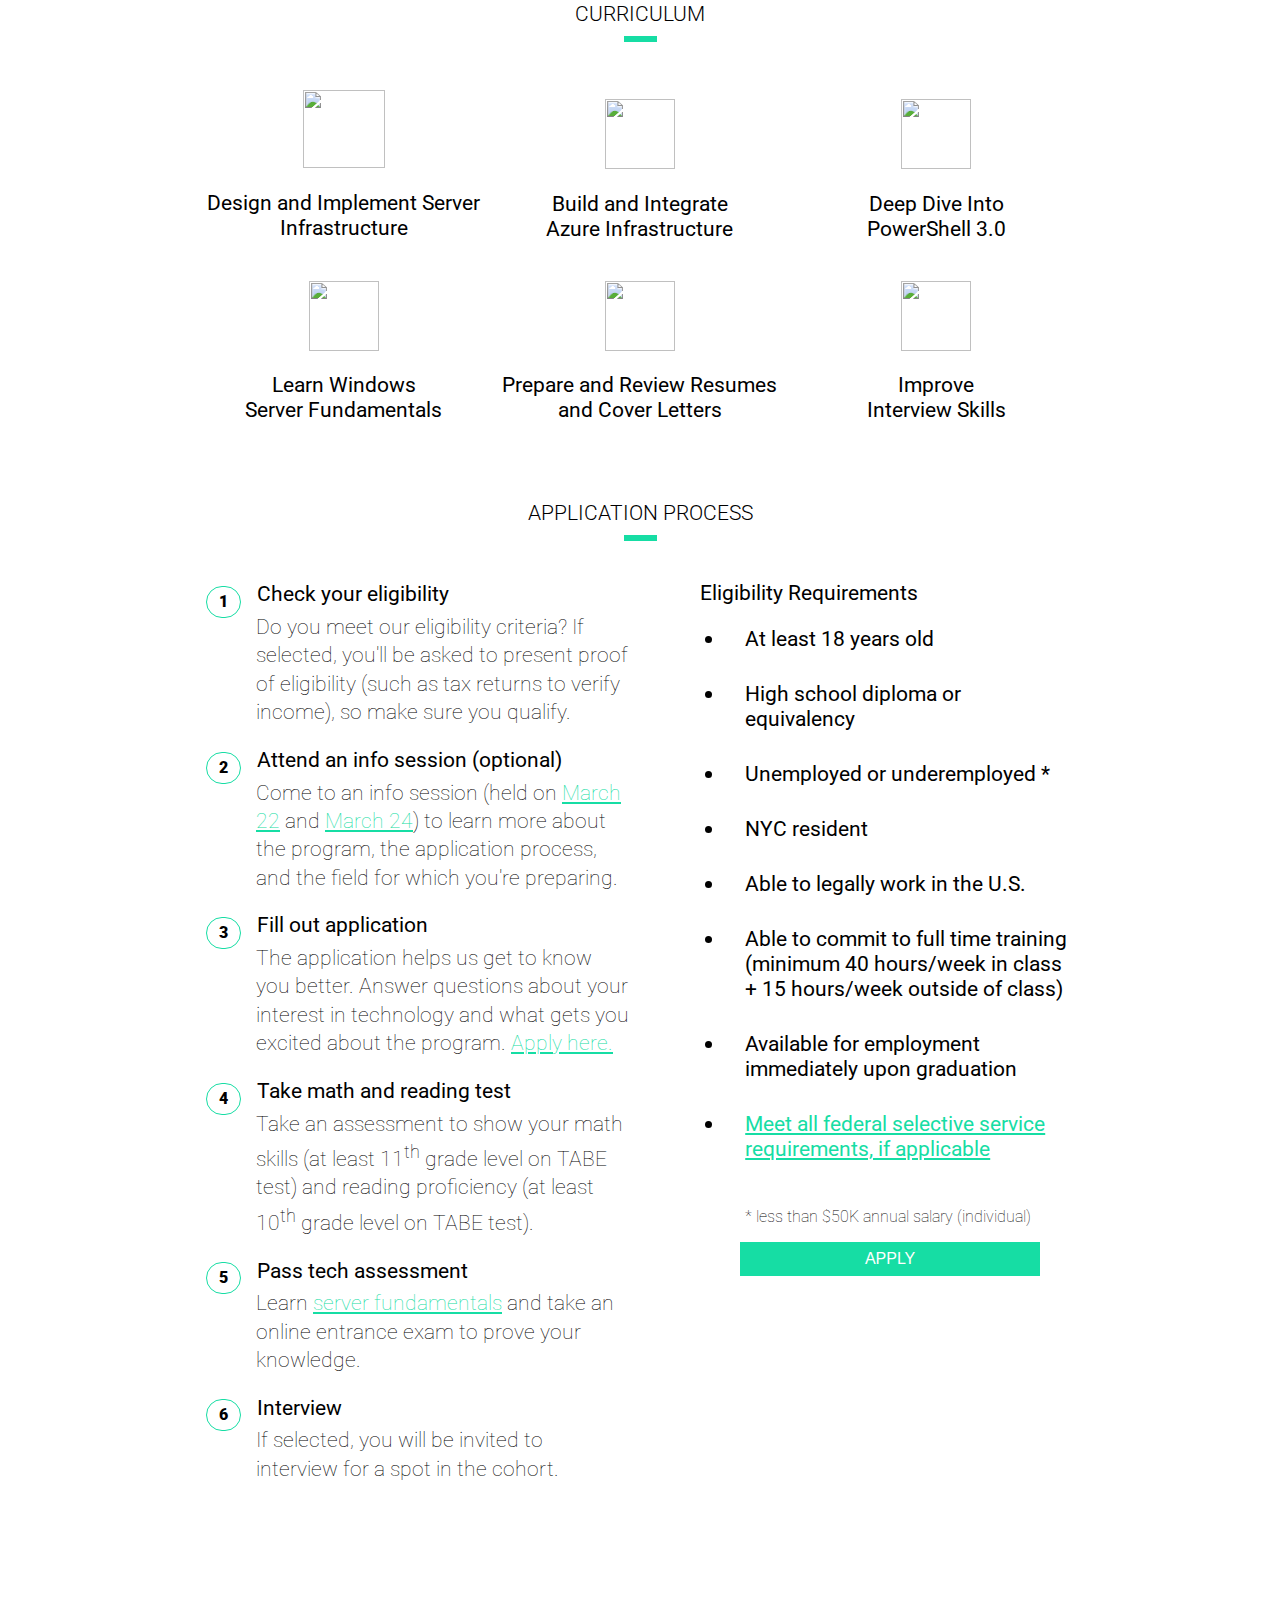
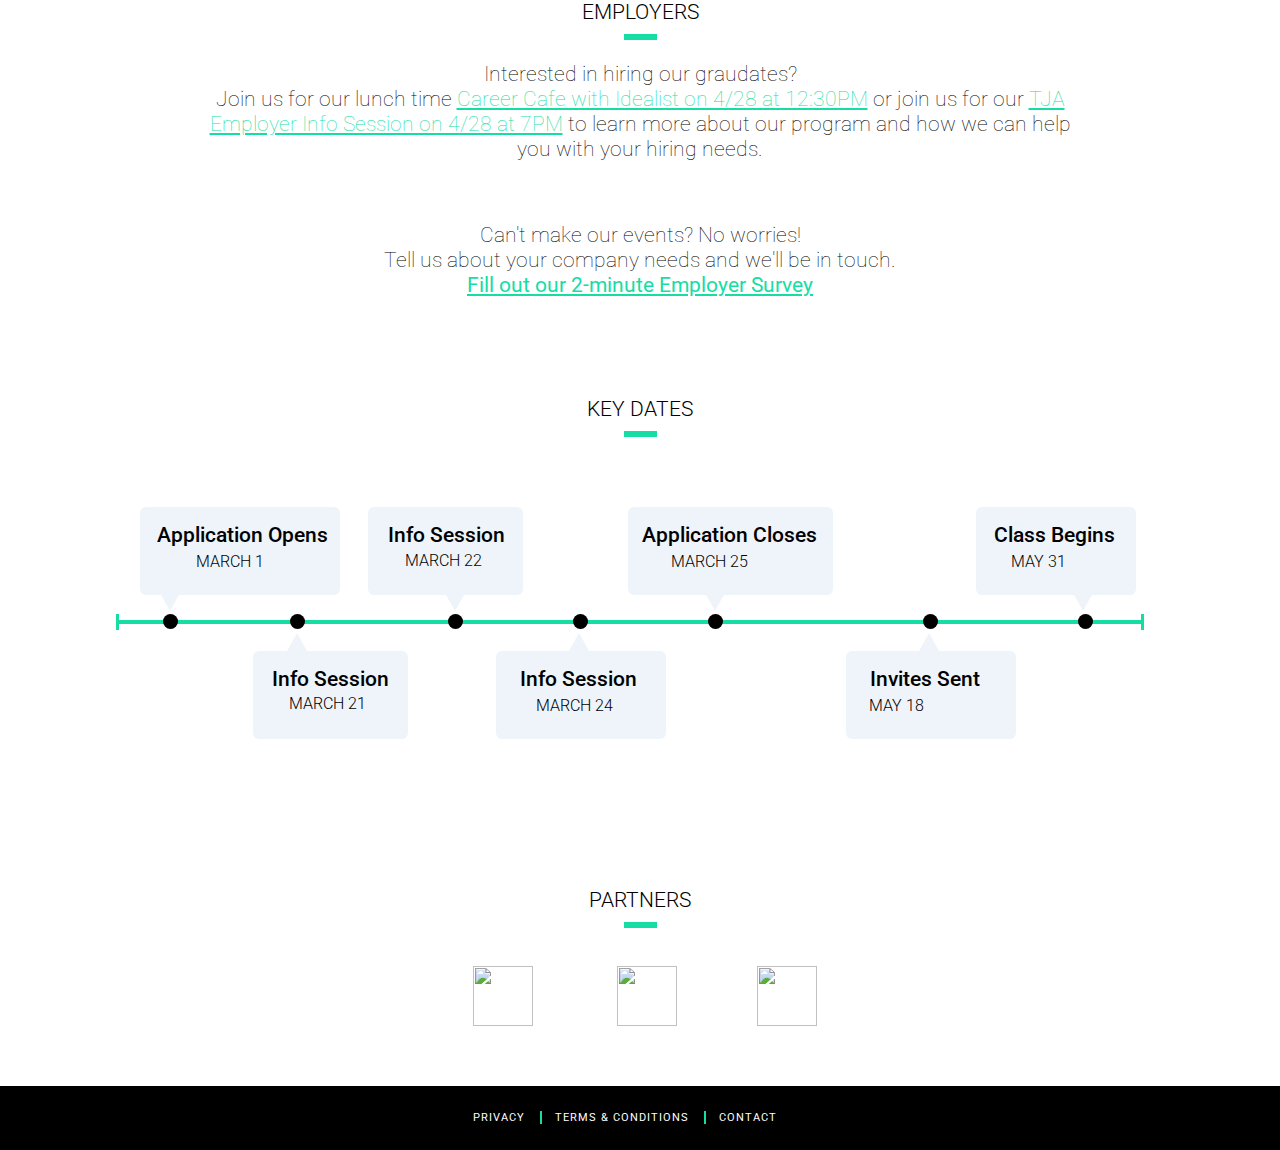
==== commit d4422343: "Adds Employers section to homepage" ====
--- a/index.html
+++ b/index.html
@@ -46,12 +46,9 @@
               <li><a href="#curriculum" class="moveTo" title="CURRICULUM">CURRICULUM</a></li>
               <li><a href="#application" class="moveTo" title="APPLICATION PROCESS">APPLICATION PROCESS</a></li>
               <li><a href="#key-dates" class="moveTo" title="KEY DATES">KEY DATES</a></li>
-              <li><a href="#get-involved" class="moveTo" title="GET
-                  INVOLVED">SCIENCE FAIR</a></li>
               <li>
-                <a
-                  href="https://tech-jobs-academy-2.forms.fm/tech-jobs-academy-cohort-2-2346"
-                  target="_blank" id="apply" class="moveTo" title="APPLY">APPLY</a>
+                <a href="#get-involved" target="_blank" id="apply"
+                  class="moveTo" title="APPLY">EMPLOYERS</a>
               </li>
             </ul>
           </div>
@@ -246,13 +243,19 @@
     </section>
 
     <section class="get-involved" id="get-involved">
-      <h2>SCIENCE FAIR</h2>
-      <p>Interested in meeting our graduates?<br>Come out to our first TJA Science
-        Fair on Thursday, April 21 at 6PM EST.<br>See what projects they're working
-      on, what they've learned, and learn more about the program.</p>
-    <p><a
-        href="https://www.eventbrite.com/e/tech-jobs-academy-science-fair-tickets-24566878194"
-        target="_blank"><strong>RSVP to the TJA Science Fair</strong></a></p>
+      <h2>EMPLOYERS</h2>
+      <p>Interested in hiring our graudates?<br>Join us for our lunch time <a
+          href="https://www.eventbrite.com/e/tech-career-cafe-with-tech-jobs-academy-tickets-24813368453" target="_blank">Career Cafe with Idealist on 4/28 at 12:30PM</a>
+        or join us for our <a
+          href="https://www.eventbrite.com/e/tech-jobs-academy-employer-info-session-tickets-24460728698" target="_blank">TJA Employer Info Session
+          on 4/28 at 7PM</a> to learn
+        more about our program and how we can help you with your hiring needs.<br>
+      </p>
+      <br>
+      <p>Can't make our events? No worries!<br>Tell us about your company needs and
+        we'll be in touch.<br><a
+        href="https://techjobsacademy.typeform.com/to/NKOUW8"
+        target="_blank"><strong>Fill out our 2-minute Employer Survey</strong></a></p>
       <!-- <div class="mail-signup"> -->
         <!-- Begin MailChimp Signup Form -->
         <!-- <link href="//cdn-images.mailchimp.com/embedcode/slim-081711.css" rel="stylesheet" type="text/css"> -->
